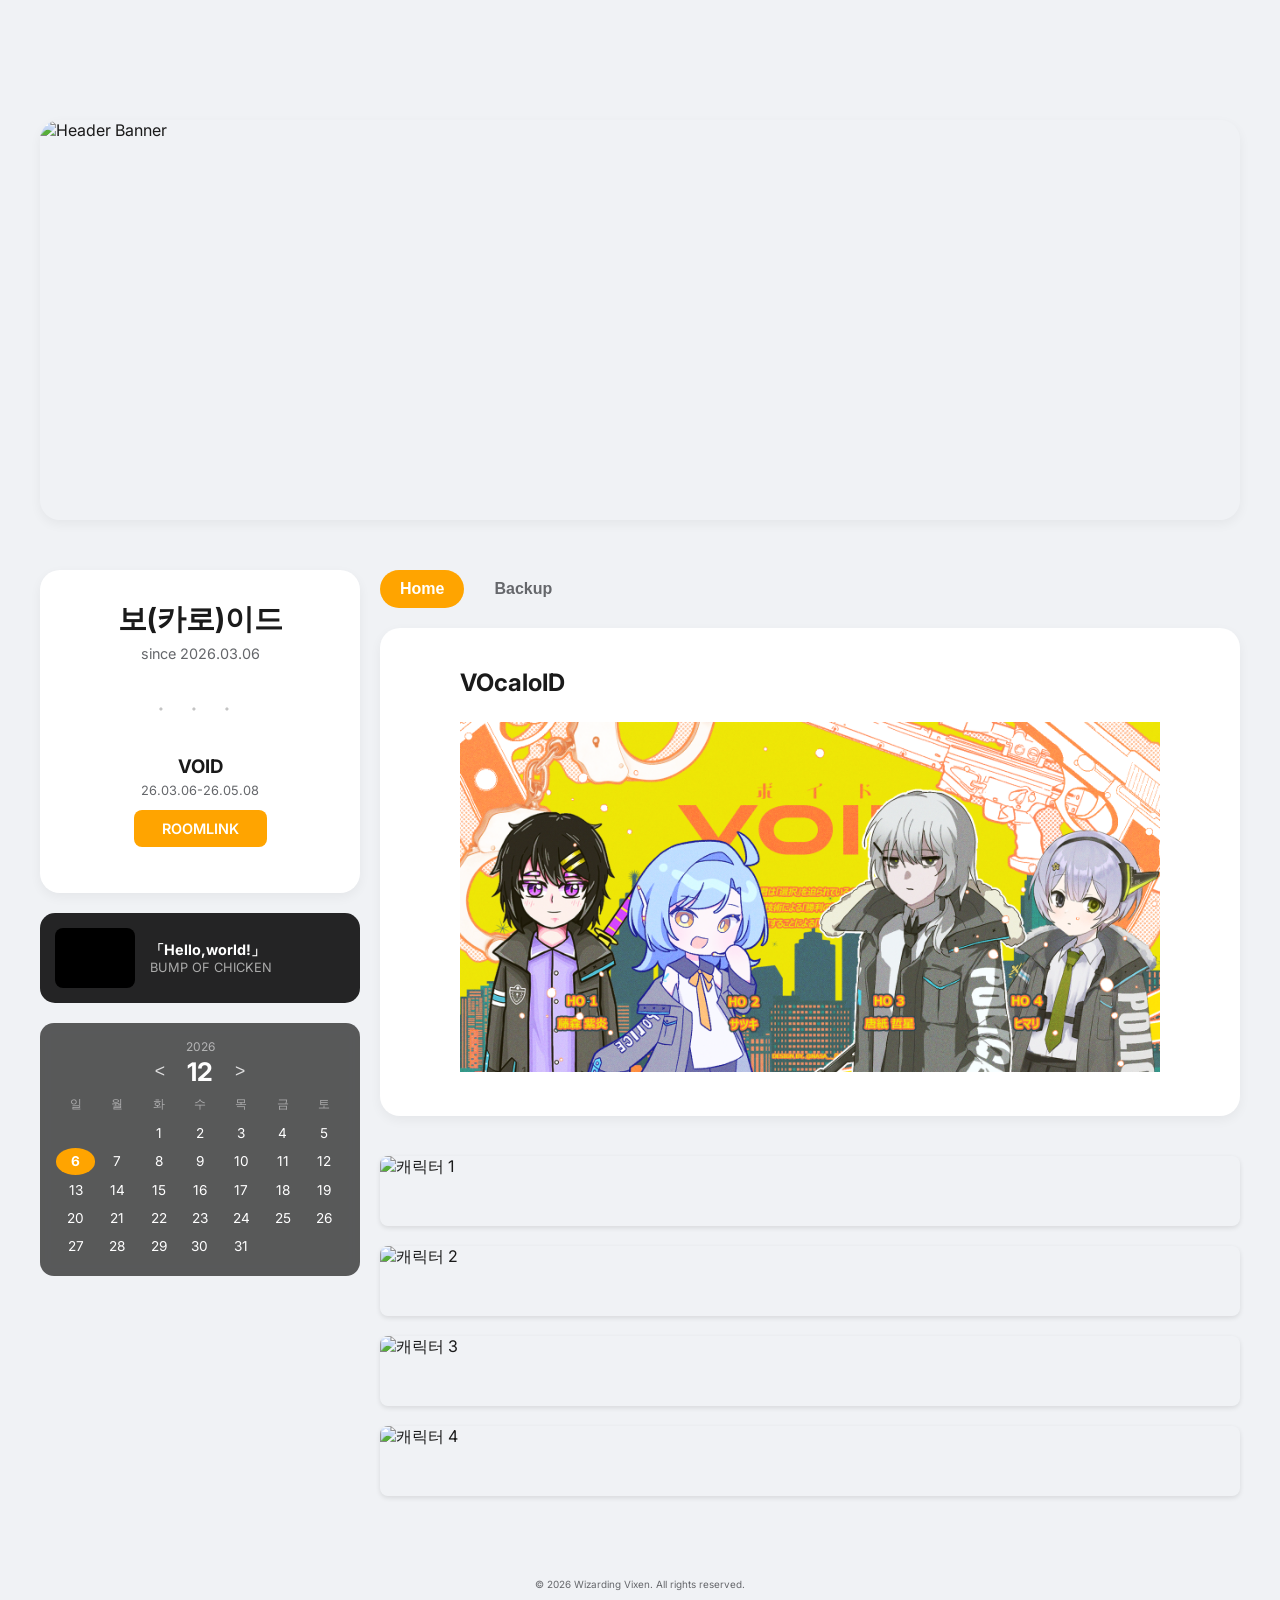
==== index.html @ 03e97cb1 "Update" ====
<!DOCTYPE html>
<html lang="ko">
<head>
    <meta charset="UTF-8">
    <meta name="viewport" content="width=device-width, initial-scale=1.0">
    <!-- 브라우저 탭에 표시되는 제목 -->
    <title>보(카로)이드</title>
    <!-- SNS/메신저 공유 시 표시되는 설명 -->
    <meta name="description" content="페이지 이름">

    <!-- 폰트 불러오기 -->
    <link href="https://fonts.googleapis.com/css2?family=Inter:wght@300;400;600;700&display=swap" rel="stylesheet">
    <link href="https://fonts.googleapis.com/css2?family=Nanum+Myeongjo:wght@400;700&display=swap" rel="stylesheet">

    <!-- 스타일시트 연결 (같은 폴더의 style.css) -->
    <link rel="stylesheet" href="style.css">
</head>
<body>

<!-- 모바일 전용: 사이드바 토글 버튼 & 오버레이 -->
<button class="sidebar-toggle" onclick="toggleSidebar()" aria-label="사이드바 열기">☰</button>
<div class="sidebar-overlay" onclick="toggleSidebar()"></div>

<div class="container">

    <!-- ============================================================
         헤더 배너 이미지
         images/ 폴더 안의 파일명을 바꾸면 이미지 교체 가능
         ============================================================ -->
    <div class="header-banner">
        <img src="images/VOcaloID_nanagom.png" alt="Header Banner">
    </div>

    <div class="content-row">

        <!-- ============================================================
             왼쪽 사이드바
             ============================================================ -->
        <div class="sidebar-column">
            <aside class="sidebar">

                <!-- 캐릭터 이름 -->
                <h1 class="char-name">보(카로)이드</h1>

                <!-- 사이드바 소개 텍스트 — 내용만 바꾸면 됩니다 -->
                <p class="sidebar-sub">since 2026.03.06</p>

                <div class="divider-dots"> • • •</div>

                <h3 style="margin: 5px;">VOID</h3>
                <p class="sidebar-sub2">26.03.06-26.05.08</p>

                <!-- 링크 버튼
                     href = 이동할 URL, 버튼 텍스트도 바꿀 수 있습니다 -->
                <a href="https://ccfolia.com/rooms/VRUyI7uz1" class="link-btn" target="_blank">ROOMLINK</a>


            </aside>

            <!-- 유튜브 뮤직 플레이어
                     URL의 영상 ID(AN1RJF55NXI 부분)만 바꾸면 곡 교체 가능
                     예: https://youtu.be/XXXXXXXXXX → XXXXXXXXXX 부분을 복사 -->
                <div class="music-player">
                    <iframe
                        class="youtube-frame"
                        src="https://www.youtube.com/embed/rOU4YiuaxAM?controls=0&modestbranding=1"
                        title="YouTube video player"
                        allowfullscreen>
                    </iframe>
                    <div class="music-info">
                        <!-- 곡 제목과 아티스트명 -->
                        <div class="music-title">「Hello,world!」</div>
                        <div class="music-artist">BUMP OF CHICKEN</div>
                    </div>
                </div>

            <!-- ============================================================
                 캘린더
                 일정 추가: 아래 JS의 events 객체에 입력합니다.
                 형식: "YYYY-MM-DD": ["일정 이름", "시간"]
                 ============================================================ -->
            <div class="calendar" id="calendar"></div>

        </div>
        <!-- /sidebar-column -->

        <!-- ============================================================
             오른쪽 메인 콘텐츠 영역
             ============================================================ -->
        <main class="main-content">

            <!-- 탭 네비게이션
                 추가: <button class="nav-btn" onclick="openTab('섹션ID', this)">이름</button>
                 단, 같은 id를 가진 <section>이 아래에 반드시 있어야 합니다 -->
            <nav class="nav-tabs">
                <button class="nav-btn active" onclick="openTab('home',   this)">Home</button>
                <button class="nav-btn"        onclick="openTab('Backup', this)">Backup</button>
            </nav>


            <!-- ====================================================
                 [탭] Home — 메인 일러스트
                 ==================================================== -->
            <section id="home" class="content-card active">
                <h2>VOcaloID</h2>
                <!-- 이미지 교체: images/main.png 파일을 바꾸거나 경로를 수정하세요 -->
                <img src="images/VOcaloID_card.png" style="width:100%; height:auto;" alt="메인 일러스트">
            </section>

                <!-- ============================================================
                    캐릭터 이미지 목록
                    클릭하면 해당 캐릭터 상세 섹션으로 이동합니다.
                    - src      : 이미지 경로
                    - title    : 마우스오버 시 표시되는 이름
                    - onclick  : 열릴 섹션의 id (아래 section id와 일치해야 함)
                    추가하려면 <img> 한 줄을 복사해 수정하세요.
                    ============================================================ -->

            <div class="character-section active">
                <img src="images/Ho1.png" class="character-img" alt="캐릭터 1" title="후지모리 시엔" onclick="openTab('char-ho1')">
            </div>

                <!-- ====================================================
                    [캐릭터 이미지 클릭 전용] 캐릭터 상세 페이지
                    왼쪽 캐릭터 이미지를 클릭하면 열립니다.
                    추가하려면 이 섹션 전체를 복사하고
                    id="char-ho1" → id="char-ho5" 등으로 변경 후
                    캐릭터 이미지의 onclick도 같은 id로 맞춰주세요.
                    ==================================================== -->
                <section id="char-ho1" class="content-card">
                    <h2>HO 1</h2>

                    <div class="profile-overview">
                        <!-- 캐릭터 스탠딩 이미지 -->
                        <img src="images/Ho1Standing.png" alt="Ho 1" class="main-profile-img">

                        <div class="profile-info-wrapper">
                            <!-- 인용구
                                quote-mark 색상: style="color: ..." 값을 바꾸면 됩니다 -->
                            <div class="char-quote">
                                <span class="quote-mark" style="color: var(--light-color);">"</span>
                                <p class="quote-text">한마디</p>
                            </div>

                            <div class="divider-dots">• • •</div>

                            <!-- 기본 정보 테이블
                                행 추가: <div class="info-row">...</div> 복사 -->
                            <div class="info-table">
                                <div class="info-row">
                                    <span class="info-label">이름</span>
                                    <span class="info-value">여기에 이름</span>
                                </div>
                                <div class="info-row">
                                    <span class="info-label">직업</span>
                                    <span class="info-value">여기에 직업</span>
                                </div>
                                <div class="info-row">
                                    <span class="info-label">나이</span>
                                    <span class="info-value">여기에 나이</span>
                                </div>
                                <div class="info-row">
                                    <span class="info-label">거주지</span>
                                    <span class="info-value">여기에 거주지</span>
                                </div>
                            </div>

                            <!-- 탐사자 시트 링크 -->
                            <a href="https://docs.google.com/spreadsheets/d/1rPTxv049iuMUUKpVDG7vg5rxS5xNHaWBblEH1r87nVk/preview#gid=636004964" 
                            class="link-btn" target="_blank">시트 바로가기</a>
                        </div>
                    </div>

                    <div class="divider-dots">• • •</div>

                    <!-- ================================================
                        레이더 차트 + 성격 바 그래프

                        data-stats : 근력, 건강, 크기, 민첩, 외모, 지능, 정신, 교육
                                    0~100 사이 숫자 8개를 쉼표로 구분해 입력
                                    꼭짓점에 마우스를 올리면 수치가 표시됩니다.
                        data-color : 차트 색상 (R, G, B)
                        ================================================ -->
                    <div class="stats-wrapper"
                        data-stats="60, 70, 70, 50, 50, 80, 70, 60"
                        data-color="255, 202, 22">

                        <!-- 레이더 차트 SVG — 건드리지 않아도 됩니다 -->
                        <div class="radar-chart-container">
                            <svg viewBox="0 0 200 200" class="radar-chart">
                                <g class="chart-background"></g>
                                <polygon points="" class="chart-polygon data-area"></polygon>
                                <g class="chart-dots"></g>
                                <g class="chart-labels"></g>
                                <g class="chart-tooltip" style="display:none;">
                                    <rect class="tooltip-bg" rx="3" ry="3"></rect>
                                    <text class="tooltip-text"></text>
                                </g>
                            </svg>
                        </div>

                        <!-- 성격 바 그래프
                            --bar-color : 바 전체 색상 (이 값만 바꾸면 모든 바에 적용)
                            width       : 0% = 왼쪽 극단 / 100% = 오른쪽 극단 -->
                        <div class="stat-group" style="--bar-color: var(--accent-color);">
                            <h3>Personality</h3>

                            <div class="stat-item">
                                <div class="stat-header"><span>내향</span><span>외향</span></div>
                                <div class="stat-bar-bg"><div class="stat-bar-fill" style="width:80%;"></div></div>
                            </div>
                            <div class="stat-item">
                                <div class="stat-header"><span>감각</span><span>직관</span></div>
                                <div class="stat-bar-bg"><div class="stat-bar-fill" style="width:25%;"></div></div>
                            </div>
                            <div class="stat-item">
                                <div class="stat-header"><span>사고</span><span>감정</span></div>
                                <div class="stat-bar-bg"><div class="stat-bar-fill" style="width:30%;"></div></div>
                            </div>
                            <div class="stat-item">
                                <div class="stat-header"><span>판단</span><span>인식</span></div>
                                <div class="stat-bar-bg"><div class="stat-bar-fill" style="width:70%;"></div></div>
                            </div>
                        </div>
                    </div>
                    <!-- /stats-wrapper -->

                    <div class="divider-dots">• • •</div>

                    <!-- 백스토리
                        분기점 추가: <details>...</details> 블록 복사 -->
                    <h2>백스토리</h2>
                    <p class="section-intro">들어가기 전 개요 텍스트</p>

                    <details>
                        <summary>분기점 1</summary>
                        <div class="details-content">내용</div>
                    </details>
                    <details>
                        <summary>분기점 2</summary>
                        <div class="details-content">내용</div>
                    </details>

                </section>
                <!-- /char-ho1 -->

                <!-- char-ho2, ho3, ho4는 위 섹션을 복사해 id만 바꿔 추가하세요 -->

                <div class="character-section active">
                    <img src="images/Ho2.png" class="character-img" alt="캐릭터 2" title="사츠키" onclick="openTab('char-ho2')">
                </div>
            
                <div class="character-section active">
                    <img src="images/Ho3.png" class="character-img" alt="캐릭터 3" title="카라카미 텟세이" onclick="openTab('char-ho3')">
                </div>

                <div class="character-section active">
                    <img src="images/Ho4.png" class="character-img" alt="캐릭터 4" title="히마리" onclick="openTab('char-ho4')">
                </div>
            </section>

            <!-- ====================================================
                 [탭] Backup — 로그 백업

                 코코포리아에서 다운받은 html 파일을 열어
                 [main] 태그가 포함된 텍스트를 아래에 붙여넣으세요.
                 형식: [main] 이름 : 대사내용

                 챕터 추가: <details>...</details> 블록 복사
                 ==================================================== -->
            <section id="Backup" class="content-card">
                <h2>로그 백업</h2>

                <details> <summary>HO1&HO2 페어도입</summary>
                    <div class="details-content" data-file="logs\introHO12.txt"></div>
                </details>

                <details> <summary>HO3&HO4 페어도입</summary>
                    <div class="details-content" data-file="logs\introHO34.txt"></div>
                </details>


                <details> <summary>단체도입</summary>
                    <div class="details-content" data-file="logs\intro.txt"></div>
                </details>


            </section>


            <!-- ====================================================
                 [탭] NPC — 관계 인물 카드 그리드

                 카드 추가: <div class="relation-card">...</div> 복사
                 data-relation 값 → 배지 색상:
                   "적" "아군" "중립" "의뢰인"
                 새 유형은 JS의 colorMap에 추가하세요.
                 ==================================================== -->
            <section id="NPC" class="content-card">
                <h2>NPC</h2>

                <div class="relation-grid">

                    <div class="relation-card" data-relation="적">
                        <!-- 이미지: images/ 폴더 경로로 교체하세요 -->
                        <img src="https://via.placeholder.com/100" class="relation-avatar" alt="적 예시">
                        <div class="relation-name">적 예시</div>
                        <div class="relation-desc">설명 예시</div>
                    </div>

                    <div class="relation-card" data-relation="의뢰인">
                        <img src="https://via.placeholder.com/100" class="relation-avatar" alt="의뢰인 예시">
                        <div class="relation-name">의뢰인 예시</div>
                        <div class="relation-desc">설명 예시</div>
                    </div>

                    <div class="relation-card" data-relation="중립">
                        <img src="https://via.placeholder.com/100" class="relation-avatar" alt="중립 예시">
                        <div class="relation-name">중립 예시</div>
                        <div class="relation-desc">설명 예시</div>
                    </div>

                </div>
            </section>

        </main>
        <!-- /main-content -->

    </div>
    <!-- /content-row -->

    <!-- 푸터 — 문구만 바꾸면 됩니다 -->
    <footer class="site-footer">© 2026 Wizarding Vixen. All rights reserved.</footer>

</div>
<!-- /container -->


<!-- ================================================================
     JavaScript — 탭 전환 / 레이더 차트 / 로그 파서 / NPC 배지 / 캘린더 / 사이드바
     특별한 이유가 없다면 수정하지 않아도 됩니다.
     ================================================================ -->
<script>

    /* ----------------------------------------------------------
       탭 전환
       openTab('섹션ID')          — 캐릭터 이미지 등 버튼 없이 호출
       openTab('섹션ID', btn요소) — nav 버튼 클릭 시 활성화 표시 포함
       ---------------------------------------------------------- */
    function openTab(tabName, btnElement = null) {
        document.querySelectorAll('.content-card').forEach(c => c.classList.remove('active'));
        document.querySelectorAll('.character-section').forEach(e => e.classList.remove('active'));
        document.querySelectorAll('.nav-btn').forEach(b => b.classList.remove('active'));
        const target = document.getElementById(tabName);
        if (target) target.classList.add('active');
        if (tabName == "home" || tabName.includes("char-")) document.querySelectorAll('.character-section').forEach(e => e.classList.add('active'));
        if (btnElement) btnElement.classList.add('active');
    }


    /* ----------------------------------------------------------
       레이더 차트 (8각형 — CoC 7판)
       data-stats 순서: 근력, 건강, 크기, 민첩, 외모, 지능, 정신, 교육
       꼭짓점에 마우스를 올리면 항목명과 수치가 표시됩니다.
       ---------------------------------------------------------- */
    function drawAllRadarCharts() {
        const labels = ["근력", "건강", "크기", "민첩", "외모", "지능", "정신", "교육"];
        const SIDES  = 8;
        const STEP   = (Math.PI * 2) / SIDES;
        const CX = 100, CY = 100, R = 75;

        document.querySelectorAll('.stats-wrapper').forEach(wrapper => {
            const stats    = (wrapper.dataset.stats || "50,50,50,50,50,50,50,50").split(',').map(Number);
            const colorRGB = wrapper.dataset.color || "61, 90, 97";

            const bgEl   = wrapper.querySelector('.chart-background');
            const polyEl = wrapper.querySelector('.chart-polygon');
            const dotsEl = wrapper.querySelector('.chart-dots');
            const lblEl  = wrapper.querySelector('.chart-labels');
            const tipEl  = wrapper.querySelector('.chart-tooltip');
            if (!bgEl || !polyEl || !lblEl) return;

            // 배경 그리드
            let gridHTML = "";
            for (let lv = 1; lv <= 5; lv++) {
                let pts = "";
                const r = (R / 5) * lv;
                for (let i = 0; i < SIDES; i++) {
                    pts += `${CX + r * Math.cos(i * STEP - Math.PI/2)},${CY + r * Math.sin(i * STEP - Math.PI/2)} `;
                }
                gridHTML += `<polygon points="${pts}" class="${lv === 5 ? 'grid-line-outer' : 'grid-line'}"></polygon>`;
            }

            // 축선 & 레이블
            let axisHTML = "", labelHTML = "";
            for (let i = 0; i < SIDES; i++) {
                const angle = i * STEP - Math.PI / 2;
                const ex = CX + R * Math.cos(angle), ey = CY + R * Math.sin(angle);
                axisHTML  += `<line x1="${CX}" y1="${CY}" x2="${ex}" y2="${ey}" class="axis-line"></line>`;
                const lx = CX + (R + 14) * Math.cos(angle), ly = CY + (R + 14) * Math.sin(angle);
                labelHTML += `<text x="${lx}" y="${ly}" class="chart-label">${labels[i]}</text>`;
            }
            bgEl.innerHTML  = gridHTML + axisHTML;
            lblEl.innerHTML = labelHTML;

            // 데이터 폴리곤 + 꼭짓점
            let pts = "", dotsHTML = "";
            for (let i = 0; i < SIDES; i++) {
                const r = (stats[i] / 100) * R;
                const x = CX + r * Math.cos(i * STEP - Math.PI/2);
                const y = CY + r * Math.sin(i * STEP - Math.PI/2);
                pts += `${x},${y} `;
                dotsHTML += `
                    <circle cx="${x}" cy="${y}" r="3" fill="rgb(${colorRGB})" stroke="white" stroke-width="1"></circle>
                    <circle cx="${x}" cy="${y}" r="10" fill="transparent" class="chart-dot-hit"
                        data-label="${labels[i]}" data-value="${stats[i]}" data-x="${x}" data-y="${y}"></circle>`;
            }
            polyEl.setAttribute("points", pts);
            polyEl.style.fill   = `rgba(${colorRGB}, 0.5)`;
            polyEl.style.stroke = `rgb(${colorRGB})`;
            if (dotsEl) dotsEl.innerHTML = dotsHTML;

            // 툴팁 이벤트
            if (!tipEl) return;
            const tipBg   = tipEl.querySelector('.tooltip-bg');
            const tipText = tipEl.querySelector('.tooltip-text');

            wrapper.querySelectorAll('.chart-dot-hit').forEach(hit => {
                hit.addEventListener('mouseenter', () => {
                    const lbl = hit.dataset.label, val = hit.dataset.value;
                    const hx  = parseFloat(hit.dataset.x), hy = parseFloat(hit.dataset.y);
                    const boxW = (lbl.length + val.length + 1) * 6.5 + 10, boxH = 16;
                    let tx = hx + 6, ty = hy - boxH - 4;
                    if (tx + boxW > 195) tx = hx - boxW - 6;
                    if (ty < 2) ty = hy + 6;
                    tipText.textContent = `${lbl} ${val}`;
                    tipBg.setAttribute('x', tx);   tipBg.setAttribute('y', ty);
                    tipBg.setAttribute('width', boxW); tipBg.setAttribute('height', boxH);
                    tipText.setAttribute('x', tx + boxW / 2);
                    tipText.setAttribute('y', ty + boxH / 2);
                    tipEl.style.display = 'block';
                });
                hit.addEventListener('mouseleave', () => { tipEl.style.display = 'none'; });
            });
        });
    }


    /* ----------------------------------------------------------
       로그 파서 — [main] 태그 인식 (코코포리아 출력 형식)
       형식: [main] 이름 : 대사내용

       캐릭터 색상 추가: "이름": "#색상코드" 형식으로 추가하세요.
       ---------------------------------------------------------- */
    async function parseAllLogs() {
        // ↓ 캐릭터별 이름 색상, 로그 내의 이름과 띄어쓰기까지 동일해야 인식합니다
        const charColors = {
        "후지모리 시엔"   : "#4d9c29",
        "사츠키"   : "#34610a",
        "카라카미 텟세이"   : "#1b3106",
        "히마리"   : "#294d0b",
        "GM"     : "#555555",
        "system" : "#494949"
        };
        
        const containers = document.querySelectorAll('.details-content');

        for (const container of containers) {

            // data-file 속성에서 파일 경로 가져오기
            const filePath = container.getAttribute('data-file');
            if (!filePath) continue;

            try {
                const response = await fetch(filePath);
                if (!response.ok) throw new Error('파일 로드 실패');
                
                const raw = await response.text();

                // --- 스타일링 ---
                const lines = raw.split('\n');              //로그 줄 단위로 나누기
                let html = "";

                lines.forEach(line => {
                    const cleanLine = line.replace(/^.*?\[.*?\]\s*/, ''); // [main] 등 태그 제거

                    const dividerIndex = cleanLine.indexOf(':'); // 줄에서 첫 번째 ":" 위치 찾기
                    
                    if (dividerIndex !== -1) { // 콜론이 존재하는 줄만 처리
                        const name = cleanLine.substring(0, dividerIndex).trim();
                        const content = cleanLine.substring(dividerIndex + 1).trim();
                        
                        if (name && content) { // 이름과 내용이 둘 다 존재할 때만 추가
                            if (name == "GM") {
                                html += `<div class="log-item">
                                    <span class="narration">${content}</span>
                                </div>`;
                            }
                            else {
                                html += `<div class="log-item">
                                    <b class="log-name" style="color:${charColors[name] || '#636363'}">${name}</b>
                                    <span class="msg-text">${content}</span>
                                </div>`;
                            }
                        }
                    }
                });
                
                if (html) container.innerHTML = html;

            } catch (error) {                               // handle exception

            console.error(`${filePath} 불러오기 실패:`, error);
            container.innerHTML = `<p style="color:red;">${filePath}라는 이름의 파일이 존재하지 않습니다.</p>`;
            }
    
        }
    }


    /* ----------------------------------------------------------
       NPC 카드 관계 배지 자동 생성
       새 유형 추가: colorMap에 "유형명": { bg, text } 추가
       ---------------------------------------------------------- */
    function buildRelationBadges() {
        const colorMap = {
            "적"    : { bg: "#7b1111", text: "#ffdada" },
            "아군"  : { bg: "#1a4d2e", text: "#d4f7e0" },
            "중립"  : { bg: "#3a3a3a", text: "#cccccc" },
            "의뢰인": { bg: "#0d2d5e", text: "#cce0ff" }
        };
        document.querySelectorAll('.relation-card[data-relation]').forEach(card => {
            const rel   = card.dataset.relation;
            const style = colorMap[rel];
            if (!style) return;
            const badge = document.createElement('span');
            badge.className     = 'relation-badge';
            badge.textContent   = rel;
            badge.style.cssText = `background:${style.bg}; color:${style.text};`;
            card.prepend(badge);
        });
    }


    /* ----------------------------------------------------------
       캘린더
       일정 추가: events 객체에 아래 형식으로 입력하세요.
         "YYYY-MM-DD": ["일정 이름", "시간"]
       ---------------------------------------------------------- */
    function buildCalendar() {
        // ↓ 일정을 여기에 추가하세요
        const events = {
            "2026-05-14": ["세션 3", "20:00"],
            "2026-05-28": ["세션 4", "20:00"]
        };

        const el = document.getElementById('calendar');
        if (!el) return;

        const DOW = ["일","월","화","수","목","금","토"];
        let current = new Date();

        function render() {
            const year     = current.getFullYear();
            const month    = current.getMonth();
            const today    = new Date();
            const firstDay = new Date(year, month, 1).getDay();
            const lastDate = new Date(year, month + 1, 0).getDate();

            let dayCells = "";
            for (let i = 0; i < firstDay; i++) {
                dayCells += `<div class="cal-day empty"></div>`;
            }
            for (let d = 1; d <= lastDate; d++) {
                const dateStr = `${year}-${String(month+1).padStart(2,'0')}-${String(d).padStart(2,'0')}`;
                const isToday = d === today.getDate() && month === today.getMonth() && year === today.getFullYear();
                const ev      = events[dateStr];
                const tooltip = ev ? `<span class="cal-tooltip">${ev[0]}<br>${ev[1]}</span>` : "";
                dayCells += `<div class="cal-day ${isToday ? 'today' : ''} ${ev ? 'has-event' : ''}">${d}${tooltip}</div>`;
            }

            el.innerHTML = `
                <div class="cal-header">
                    <div class="cal-year">${year}</div>
                    <div class="cal-nav">
                        <button id="cal-prev">&lt;</button>
                        <span class="cal-month">${String(month+1).padStart(2,'0')}</span>
                        <button id="cal-next">&gt;</button>
                    </div>
                </div>
                <div class="cal-grid">
                    ${DOW.map(d => `<div class="cal-dow">${d}</div>`).join('')}
                    ${dayCells}
                </div>`;

            document.getElementById('cal-prev').addEventListener('click', () => { current = new Date(year, month - 1, 1); render(); });
            document.getElementById('cal-next').addEventListener('click', () => { current = new Date(year, month + 1, 1); render(); });
        }

        render();
    }


    /* ----------------------------------------------------------
       모바일 사이드바 토글
       ---------------------------------------------------------- */
    function toggleSidebar() {
        document.querySelector('.sidebar-column').classList.toggle('open');
        document.querySelector('.sidebar-overlay').classList.toggle('active');
    }


    // 페이지 로드 시 모두 실행
    window.addEventListener('load', () => {
        drawAllRadarCharts();
        parseAllLogs();
        buildRelationBadges();
        buildCalendar();
        loadLogFiles();
    });

</script>
</body>
</html>
---- style.css ----
/* =========================================
   1. 변수 및 기본 설정
   ========================================= */

/*
   사이트 전체 색상·수치를 여기서 한 번에 관리합니다.
   값을 바꾸면 사이트 전체에 즉시 반영됩니다.

   색상 변경 팁:
   - --accent-color  : 버튼, 강조 포인트 색 (현재 연두)
   - --bg-color      : 페이지 배경색
   - --text-sub      : 설명·보조 텍스트 색
*/
:root {
    --bg-color      : #f0f2f5;
    --sidebar-bg    : #ffffff;
    --content-bg    : #ffffff;
    --text-main     : #1a1a1a;
    --text-sub      : #65676b;
    --accent-color  : #FFA400;
    --light-color   : #FFCA15;
    --border-radius : 20px;
    --shadow        : 0 4px 12px rgba(0, 0, 0, 0.05);
}

* { box-sizing: border-box; margin: 0; padding: 0; }

body {
    font-family: 'Inter', sans-serif;
    background-color: var(--bg-color);
    color: var(--text-main);
    display: flex;
    justify-content: center;
    min-height: 100vh;
    padding: 20px;
}


/* =========================================
   2. 레이아웃
   ========================================= */

/* 전체 최대 너비 컨테이너 */
.container {
    display: flex;
    flex-direction: column;
    width: 100%;
    max-width: 1200px;
    gap: 50px;
    align-items: center;
    margin-bottom: 6rem;
}

/* 헤더 배너 이미지
   height 값을 바꾸면 배너 높이가 달라집니다 */
.header-banner {
    width: 100%;
    height: 400px;
    border-radius: var(--border-radius);
    overflow: hidden;
    box-shadow: var(--shadow);
    flex-shrink: 0;
    margin-top: 100px;
}
.header-banner img { width: 100%; height: 100%; object-fit: cover; }

/* 사이드바 + 메인 가로 배치 */
.content-row {
    display: flex;
    width: 100%;
    gap: 20px;
    align-items: flex-start;
}

/* 푸터 */
.site-footer {
    width: 100%;
    max-width: 1200px;
    text-align: center;
    font-size: 0.62rem;
    color: var(--text-sub);
    margin: 2rem auto;
}


/* =========================================
   3. 사이드바
   ========================================= */

/* 사이드바 열 (사이드바 + 캐릭터 이미지 + 캘린더 묶음)
   width 값을 바꾸면 사이드바 너비가 달라집니다 */
.sidebar-column {
    width: 320px;
    display: flex;
    flex-direction: column;
    gap: 20px;
    position: sticky; /* 스크롤해도 사이드바가 화면에 고정 */
    top: 20px;
    flex-shrink: 0;
}

.sidebar {
    width: 100%;
    background: var(--sidebar-bg);
    border-radius: var(--border-radius);
    padding: 30px 20px;
    box-shadow: var(--shadow);
    text-align: center;
}

/* 프로필 이미지 */
.profile-img {
    width: 150px;
    height: 150px;
    border-radius: 20px;
    object-fit: cover;
    margin: 20px 0;
    background-color: #ddd;
}

/* 캐릭터 이름 */
.char-name { font-size: 1.8rem; font-weight: 700; margin-bottom: 5px; }

/* 사이드바 보조 텍스트 (캠페인명, 날짜 등)
   HTML에서 <p class="sidebar-sub"> 로 사용 */
.sidebar-sub { font-size: 0.9rem; color: var(--text-sub); margin-bottom: 5px; }

/* 아래 여백을 더 두고 싶을 때
   HTML에서 class="sidebar-sub sidebar-sub--spaced" 로 사용 */
.sidebar-sub--spaced { margin-bottom: 35px; }

/* 사이드바 내 추가 정보 텍스트
   HTML에서 <p class="sidebar-sub2"> 로 사용 */
.sidebar-sub2 { font-size: 0.8rem; margin-bottom: 12px; color: var(--text-sub); }

/* 뮤직 플레이어 */
.music-player {
    background: rgba(0, 0, 0, 0.85);
    color: white;
    padding: 15px;
    border-radius: 15px;
    display: flex;
    align-items: center;
    gap: 15px;
    text-align: left;
    overflow: hidden;
}
.youtube-frame {
    width: 80px;
    height: 60px;
    border-radius: 8px;
    border: none;
    background: #000;
}
.music-info  { flex-grow: 1; overflow: hidden; }
.music-title { font-weight: bold; font-size: 0.9rem; white-space: nowrap; overflow: hidden; text-overflow: ellipsis; }
.music-artist { color: #aaa; font-size: 0.8rem; }

/* 링크 버튼
   사용법: <a href="링크" class="link-btn">텍스트</a> */
.link-btn {
    display: inline-block;
    padding: 10px 28px;
    margin-bottom: 1rem;
    background-color: var(--accent-color);
    color: #ffffff;
    text-decoration: none;
    border-radius: 8px;
    font-weight: 600;
    font-size: 0.9rem;
    transition: filter 0.2s;
}
.link-btn:hover { filter: brightness(1.15); }

/* =========================================
   캘린더
   ========================================= */

.calendar {
    width: 100%;
    background: rgba(30, 30, 30, 0.72);
    backdrop-filter: blur(6px);
    border-radius: 14px;
    padding: 16px;
    color: #ffffff;
    font-size: 0.85rem;
    box-sizing: border-box;
}

.cal-header { text-align: center; margin-bottom: 10px; }
.cal-year {
    font-size: 0.75rem;
    color: rgba(255, 255, 255, 0.55);
    margin-bottom: 2px;
}
.cal-nav {
    display: flex;
    align-items: center;
    justify-content: center;
    gap: 18px;
}
.cal-nav button {
    background: none;
    border: none;
    color: #ffffff;
    font-size: 1.1rem;
    cursor: pointer;
    padding: 0 4px;
    line-height: 1;
    opacity: 0.8;
    transition: opacity 0.2s;
}
.cal-nav button:hover { opacity: 1; }
.cal-month { font-size: 1.6rem; font-weight: 700; }

.cal-grid {
    display: grid;
    grid-template-columns: repeat(7, 1fr);
    gap: 2px;
    text-align: center;
}
.cal-dow {
    font-size: 0.72rem;
    color: rgba(255, 255, 255, 0.5);
    padding-bottom: 6px;
}
.cal-day {
    position: relative;
    padding: 5px 2px;
    border-radius: 6px;
    cursor: default;
    line-height: 1.2;
}
.cal-day.today {
    background: var(--accent-color);
    font-weight: 700;
    border-radius: 50%;
}
.cal-day.has-event { cursor: pointer; }
.cal-day.has-event::after {
    content: '';
    display: block;
    width: 4px;
    height: 4px;
    background: var(--accent-color);
    border-radius: 50%;
    margin: 2px auto 0;
}
.cal-day.today.has-event::after { background: #ffffff; }

/* 일정 툴팁 */
.cal-day .cal-tooltip {
    display: none;
    position: absolute;
    bottom: calc(100% + 6px);
    left: 50%;
    transform: translateX(-50%);
    background: rgba(20, 20, 20, 0.92);
    color: #fff;
    font-size: 0.72rem;
    white-space: nowrap;
    padding: 5px 9px;
    border-radius: 6px;
    z-index: 10;
    line-height: 1.5;
    pointer-events: none;
}
.cal-day:hover .cal-tooltip { display: block; }


/* =========================================
   4. 메인 콘텐츠
   ========================================= */

.main-content {
    flex-grow: 1;
    display: flex;
    flex-direction: column;
    gap: 20px;
}

/* 탭 네비게이션 버튼 */
.nav-tabs { display: flex; gap: 10px; }
.nav-btn {
    background: transparent;
    border: none;
    padding: 10px 20px;
    font-size: 1rem;
    font-weight: 600;
    color: var(--text-sub);
    cursor: pointer;
    border-radius: 20px;
    transition: all 0.3s;
}
.nav-btn:hover  { background: rgba(0, 0, 0, 0.05); }
.nav-btn.active { background: var(--accent-color); color: white; }

/* 콘텐츠 카드 (각 탭의 본문 영역)
   padding 좌우 값(80px)을 줄이면 텍스트 여백이 줄어듭니다 */
.content-card {
    background: var(--content-bg);
    padding: 40px 80px;
    border-radius: var(--border-radius);
    box-shadow: var(--shadow);
    margin-bottom: 20px;
    display: none;
    animation: fadeIn 0.3s ease-in-out;
}
.content-card.active { display: block; }


/* 캐릭터 이미지 목록 */
.character-section {
    width: 100%;
    display: none;
    flex-direction: column;
    gap: 10px;
    animation: fadeIn 0.3s ease-in-out;
}
.character-img {
    width: 100%;
    height: 70px;
    object-fit: cover;
    border-radius: 8px;
    box-shadow: 0 2px 5px rgba(0, 0, 0, 0.1);
    transition: transform 0.2s ease;
    display: block;
    cursor: pointer;
}
.character-section.active { display: flex; }

@keyframes fadeIn {
    from { opacity: 0; transform: translateY(5px); }
    to   { opacity: 1; transform: translateY(0);   }
}

h2 { font-size: 1.5rem; margin-bottom: 25px; color: var(--text-main); }

/* 섹션 도입부 텍스트
   HTML에서 <p class="section-intro"> 로 사용 */
.section-intro { color: var(--text-sub); margin-bottom: 20px; }

/* 구분 점 (• • •) */
.divider-dots {
    text-align: center;
    color: #c4c4c4;
    font-size: 0.65rem;
    letter-spacing: 12px;
    margin: 40px 0;
    user-select: none;
}


/* =========================================
   5. 캐릭터 상세
   ========================================= */

.profile-overview {
    display: flex;
    gap: 60px;
    align-items: flex-start;
    margin-bottom: 30px;
}

.main-profile-img {
    width: 300px;
    height: auto;
    border-radius: 15px;
    margin-top: 20px;
    flex-shrink: 0;
    display: block;
}

.profile-info-wrapper {
    flex-grow: 1;
    display: flex;
    flex-direction: column;
    justify-content: center;
}

/* 인용구 블록 */
.char-quote {
    display: flex;
    flex-direction: column;
    align-items: center;
    justify-content: center;
    gap: 15px;
    margin-bottom: 30px;
    width: 100%;
}

/* 큰따옴표 기호
   색상은 HTML에서 style="color: ..." 로 캐릭터별로 지정 */
.quote-mark {
    font-size: 3rem;
    line-height: 1;
    font-family: serif;
    font-weight: bold;
    margin-bottom: -10px;
}
.quote-text {
    font-family: 'Nanum Myeongjo', serif;
    font-style: italic;
    font-size: 1.2rem;
    font-weight: 500;
    line-height: 1.6;
    color: var(--text-main);
    text-align: center;
    word-break: keep-all;
}

/* 기본 정보 테이블 */
.info-table {
    width: 100%;
    margin-bottom: 1rem;
}
.info-row {
    display: flex;
    justify-content: space-between;
    padding: 15px 0;
    border-bottom: 1px solid #eee;
}
.info-row:last-child { border-bottom: none; }
.info-label { font-weight: 600; color: var(--text-main); }
.info-value  { color: var(--text-sub); }


/* =========================================
   6. 스탯 그래프
   ========================================= */

.stats-wrapper {
    display: flex;
    gap: 60px;
    align-items: center;
    justify-content: space-between;
    margin-top: 20px;
}

/* 레이더 차트 */
.radar-chart-container {
    width: 300px;
    height: 300px;
    flex-shrink: 0;
    display: flex;
    justify-content: center;
    align-items: center;
}
.radar-chart { width: 100%; height: 100%; overflow: visible; }

.grid-line       { fill: none; stroke: #eee; stroke-width: 1;   }
.grid-line-outer { fill: none; stroke: #ddd; stroke-width: 1.5; }
.axis-line       { stroke: #f5f5f5; stroke-width: 1;            }
.data-area       { stroke-width: 1; transition: all 0.5s ease;  }
.chart-label {
    font-size: 0.5rem;
    fill: var(--text-sub);
    font-weight: 600;
    text-anchor: middle;
    dominant-baseline: middle;
}

/* 레이더 차트 꼭짓점 툴팁 */
.tooltip-bg { fill: rgba(30, 30, 30, 0.82); }
.tooltip-text {
    font-size: 0.42rem;
    fill: #ffffff;
    text-anchor: middle;
    dominant-baseline: middle;
    pointer-events: none;
}
.chart-dot-hit { cursor: crosshair; }

/* 성격 바 그래프
   --bar-color : HTML stat-group 요소에서 style="--bar-color: 색상;" 으로 지정
   캐릭터마다 다른 색을 주려면 stat-group 의 --bar-color 값만 바꾸면 됩니다 */
.stat-group {
    flex-grow: 1;
    max-width: 40%;
    display: flex;
    flex-direction: column;
    gap: 20px;
}
.stat-item { width: 100%; }
.stat-header {
    display: flex;
    justify-content: space-between;
    margin-bottom: 5px;
    font-size: 0.9rem;
}
.stat-bar-bg {
    width: 100%;
    height: 8px;
    background-color: #eee;
    border-radius: 4px;
    overflow: hidden;
}
/* 바 색상 — 부모 stat-group 의 --bar-color 를 상속
   미지정 시 --accent-color 로 폴백 */
.stat-bar-fill {
    height: 100%;
    border-radius: 4px;
    background-color: var(--bar-color, var(--accent-color));
}


/* =========================================
   7. 접기/펼치기 (details)
   ========================================= */

details {
    background: #f9f9f9;
    border-radius: 12px;
    padding: 15px;
    margin-bottom: 15px;
    cursor: pointer;
    transition: background 0.2s;
}
details:hover { background: #f0f0f0; }

summary {
    font-weight: 600;
    list-style: none;
    display: flex;
    justify-content: space-between;
    align-items: center;
}
summary::after              { content: '+'; font-size: 1.2rem; }
details[open] summary::after { content: '−'; }

/* 로그 컨테이너 */
.details-content {
    margin-top: 15px;
    padding: 20px;
    display: flex;
    flex-direction: column;
    gap: 8px;
    color: var(--text-sub);
    line-height: 1.6;
    font-size: 0.95rem;
}

/* 개별 로그 아이템 */
.log-item {
    display: flex;
    flex-direction: column;
    padding: 8px 0;
    border-bottom: 1px solid #e8e8e8;
}
.log-item:last-child { border-bottom: none; }

/* 발화자 이름 (색상은 JS charColors에서 지정) */
.log-name {
    font-size: 0.85rem;
    margin-bottom: 4px;
    font-weight: 600;
    letter-spacing: 0.05rem;
}

/* 대사 본문 */
.msg-text {
    color: #2e2e2e;
    font-size: 0.95rem;
    line-height: 1.5;
    word-break: break-all;
}

/* 나레이션 */
.narration {
    font-style: italic;
    color: #555555;
    font-size: 0.9rem;
    line-height: 1.5;
    word-break: break-all;
    text-align: center;
}


/* =========================================
   8. NPC 관계 카드
   ========================================= */

/* 카드 그리드
   minmax 첫 번째 값(200px)을 줄이면 한 줄에 카드가 더 많이 들어갑니다 */
.relation-grid {
    display: grid;
    grid-template-columns: repeat(auto-fill, minmax(200px, 1fr));
    gap: 20px;
}

.relation-card {
    background: #f9f9f9;
    padding: 20px;
    border-radius: 15px;
    display: flex;
    flex-direction: column;
    align-items: center;
    text-align: center;
    position: relative;
}

/* 관계 배지 (JS buildRelationBadges 가 자동 생성)
   data-relation="적|아군|중립|의뢰인" 값에 따라 색상이 달라집니다 */
.relation-badge {
    position: absolute;
    top: 12px;
    right: 12px;
    font-size: 0.7rem;
    font-weight: 700;
    padding: 2px 8px;
    border-radius: 20px;
    letter-spacing: 0.03em;
}

.relation-avatar {
    width: 60px;
    height: 60px;
    border-radius: 50%;
    background: #ddd;
    margin-bottom: 10px;
    object-fit: cover;
}
.relation-name { font-weight: 700; margin-bottom: 5px; }
.relation-desc { font-size: 0.8rem; color: var(--text-sub); }


/* =========================================
   9. 반응형 (모바일)
   ========================================= */

/* 토글 버튼 & 오버레이 — PC에서는 숨김 */
.sidebar-toggle  { display: none; }
.sidebar-overlay { display: none; }

@media (max-width: 768px) {

    body {
        padding: 0;
        align-items: flex-start;
    }

    .container {
        gap: 16px;
        padding: 0 16px;
        margin-top: 24px;
        margin-bottom: 3rem;
        align-items: stretch;
    }

    .header-banner {
        height: 110px;
        margin-top: 16px;
        border-radius: 14px;
    }

    /* 사이드바 토글 버튼 — 좌하단 고정 */
    .sidebar-toggle {
        display: flex;
        align-items: center;
        justify-content: center;
        position: fixed;
        bottom: 24px;
        left: 16px;
        z-index: 200;
        width: 40px;
        height: 40px;
        border-radius: 10px;
        border: none;
        background: var(--accent-color);
        color: #fff;
        font-size: 1.2rem;
        cursor: pointer;
        box-shadow: 0 2px 8px rgba(0, 0, 0, 0.18);
    }

    /* 뒷배경 오버레이 */
    .sidebar-overlay {
        display: block;
        position: fixed;
        inset: 0;
        background: rgba(0, 0, 0, 0.35);
        z-index: 150;
        opacity: 0;
        pointer-events: none;
        transition: opacity 0.3s;
    }
    .sidebar-overlay.active {
        opacity: 1;
        pointer-events: auto;
    }

    /* 사이드바 — 화면 왼쪽 밖으로 숨겼다가 슬라이드 인 */
    .sidebar-column {
        position: fixed;
        top: 0;
        left: 0;
        width: 300px;
        height: 100dvh;
        overflow-y: auto;
        z-index: 160;
        background: var(--bg-color);
        padding: 24px 16px 40px;
        gap: 14px;
        display: flex;
        flex-direction: column;
        transform: translateX(-100%);
        transition: transform 0.3s ease;
        box-shadow: 4px 0 20px rgba(0, 0, 0, 0.12);
    }
    .sidebar-column.open { transform: translateX(0); }

    .sidebar      { padding: 24px 20px; border-radius: 16px; }
    .profile-img  { width: 100px; height: 100px; margin: 14px 0 10px; }
    .char-name    { font-size: 1.4rem; }
    .sidebar-sub  { font-size: 0.82rem; }

    .music-player  { padding: 12px; gap: 10px; }
    .youtube-frame { width: 64px; height: 48px; }
    .music-title   { font-size: 0.82rem; }

    /* 캐릭터 이미지 — 가로 긴 비율, 세로 스택 */
    .character-section { flex-direction: column; gap: 8px; }
    .character-img     { width: 100%; height: 70px; border-radius: 8px; object-fit: cover; }

    /* 캘린더 — 너비 제한으로 답답함 해소 */
    .calendar   { max-width: 280px; margin: 0 auto; border-radius: 16px; font-size: 0.8rem; }
    .cal-month  { font-size: 1.3rem; }

    /* 메인 콘텐츠 */
    .content-row  { flex-direction: column; align-items: stretch; gap: 14px; }
    .main-content { width: 100%; }

    .content-card { padding: 24px 18px; border-radius: 16px; margin-bottom: 0; }

    h2 { font-size: 1.2rem; margin-bottom: 18px; }

    .profile-overview  { flex-direction: column; align-items: center; gap: 16px; }
    .main-profile-img  { width: 100%; max-width: 240px; margin-top: 0; }
    .quote-text        { font-size: 1rem; }
    .quote-mark        { font-size: 2.2rem; }

    .info-row { padding: 11px 0; font-size: 0.88rem; }

    .stats-wrapper         { flex-direction: column; gap: 24px; }
    .radar-chart-container { width: 220px; height: 220px; max-width: 100%; margin: 0 auto; }
    .stat-group            { max-width: 100%; width: 100%; gap: 14px; }
    .stat-header           { font-size: 0.82rem; }

    .divider-dots { margin: 24px 0; }

    details          { padding: 12px 14px; }
    .details-content { padding: 12px 4px; font-size: 0.88rem; }

    .relation-grid   { grid-template-columns: repeat(2, 1fr); gap: 10px; }
    .relation-card   { padding: 14px 10px; border-radius: 12px; }
    .relation-avatar { width: 48px; height: 48px; }
    .relation-name   { font-size: 0.88rem; }
    .relation-desc   { font-size: 0.75rem; }

    .nav-tabs { width: 100%; justify-content: flex-start; flex-wrap: wrap; gap: 6px; }
    .nav-btn  { padding: 7px 14px; font-size: 0.85rem; }

    .site-footer { margin: 1.5rem auto; }
}
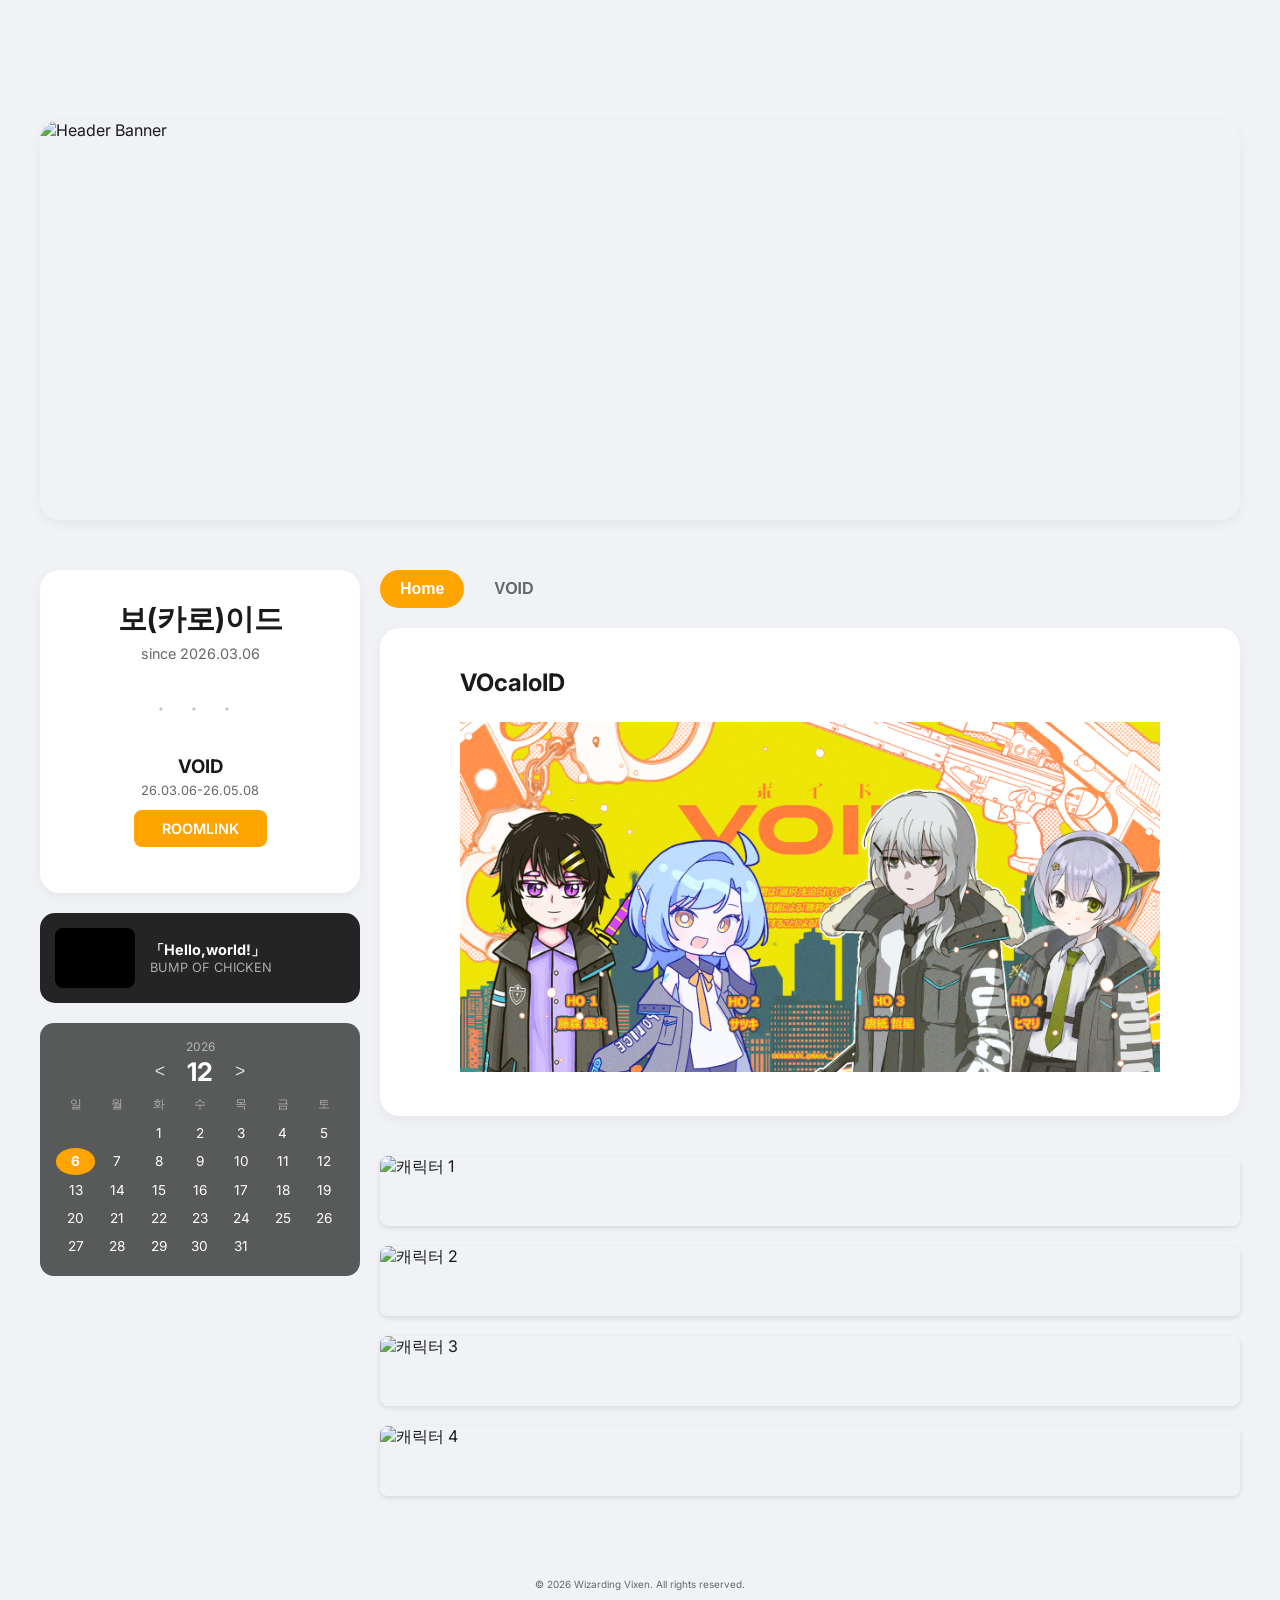
==== commit bd9820a0: "slgkflkglsflkg" ====
--- a/index.html
+++ b/index.html
@@ -94,7 +94,7 @@
                  단, 같은 id를 가진 <section>이 아래에 반드시 있어야 합니다 -->
             <nav class="nav-tabs">
                 <button class="nav-btn active" onclick="openTab('home',   this)">Home</button>
-                <button class="nav-btn"        onclick="openTab('Backup', this)">Backup</button>
+                <button class="nav-btn"        onclick="openTab('VOID', this)">VOID</button>
             </nav>
 
 
@@ -128,7 +128,14 @@
                     캐릭터 이미지의 onclick도 같은 id로 맞춰주세요.
                     ==================================================== -->
                 <section id="char-ho1" class="content-card">
-                    <h2>HO 1</h2>
+                    <h2 style="text-align: center;">후지모리 시엔、 【신입 형사】。</h2>
+
+                    <p style="text-align: center; color: var(--text-sub); font-style: italic;">
+                        <br>당신은 올해 형사가 된 지 얼마 안 된 신입이다.<br>
+                        이렇게 젊은 나이에 발탁된 것은 굉장히 이례적인 일이다.<br>
+                    </p>
+
+                    <div class="divider-dots">• • •</div>
 
                     <div class="profile-overview">
                         <!-- 캐릭터 스탠딩 이미지 -->
@@ -139,29 +146,29 @@
                                 quote-mark 색상: style="color: ..." 값을 바꾸면 됩니다 -->
                             <div class="char-quote">
                                 <span class="quote-mark" style="color: var(--light-color);">"</span>
-                                <p class="quote-text">한마디</p>
-                            </div>
-
-                            <div class="divider-dots">• • •</div>
+                                <p class="quote-text">처음뵙겠습니다. 시엔입니다.<br>잘 부탁드립니다.</p>
+                            </div>
+
+                            <p><br></p>
 
                             <!-- 기본 정보 테이블
                                 행 추가: <div class="info-row">...</div> 복사 -->
                             <div class="info-table">
                                 <div class="info-row">
-                                    <span class="info-label">이름</span>
-                                    <span class="info-value">여기에 이름</span>
-                                </div>
-                                <div class="info-row">
-                                    <span class="info-label">직업</span>
-                                    <span class="info-value">여기에 직업</span>
-                                </div>
-                                <div class="info-row">
                                     <span class="info-label">나이</span>
-                                    <span class="info-value">여기에 나이</span>
-                                </div>
-                                <div class="info-row">
-                                    <span class="info-label">거주지</span>
-                                    <span class="info-value">여기에 거주지</span>
+                                    <span class="info-value">22세</span>
+                                </div>
+                                <div class="info-row">
+                                    <span class="info-label">무기</span>
+                                    <span class="info-value">전자일본도</span>
+                                </div>
+                                <div class="info-row">
+                                    <span class="info-label">특기</span>
+                                    <span class="info-value">머리 쓰는 것, 검도</span>
+                                </div>
+                                <div class="info-row">
+                                    <span class="info-label">특징</span>
+                                    <span class="info-value">예의 바름, 메모를 많이 한다.</span>
                                 </div>
                             </div>
 
@@ -171,7 +178,9 @@
                         </div>
                     </div>
 
-                    <div class="divider-dots">• • •</div>
+                    <div class="log-item"></div>
+
+                    <p><br><br></p>
 
                     <!-- ================================================
                         레이더 차트 + 성격 바 그래프
@@ -205,6 +214,8 @@
                         <div class="stat-group" style="--bar-color: var(--accent-color);">
                             <h3>Personality</h3>
 
+                            <p style="color: var(--text-sub); font-size: 0.8rem">#친절한 #상냥함 #진지함</p>
+
                             <div class="stat-item">
                                 <div class="stat-header"><span>내향</span><span>외향</span></div>
                                 <div class="stat-bar-bg"><div class="stat-bar-fill" style="width:80%;"></div></div>
@@ -222,24 +233,11 @@
                                 <div class="stat-bar-bg"><div class="stat-bar-fill" style="width:70%;"></div></div>
                             </div>
                         </div>
+
                     </div>
                     <!-- /stats-wrapper -->
 
-                    <div class="divider-dots">• • •</div>
-
-                    <!-- 백스토리
-                        분기점 추가: <details>...</details> 블록 복사 -->
-                    <h2>백스토리</h2>
-                    <p class="section-intro">들어가기 전 개요 텍스트</p>
-
-                    <details>
-                        <summary>분기점 1</summary>
-                        <div class="details-content">내용</div>
-                    </details>
-                    <details>
-                        <summary>분기점 2</summary>
-                        <div class="details-content">내용</div>
-                    </details>
+                    <p><br><br></p>
 
                 </section>
                 <!-- /char-ho1 -->
@@ -249,33 +247,435 @@
                 <div class="character-section active">
                     <img src="images/Ho2.png" class="character-img" alt="캐릭터 2" title="사츠키" onclick="openTab('char-ho2')">
                 </div>
+
+                <section id="char-ho2" class="content-card">
+                    <h2 style="text-align: center;">후지모리 시엔、 【신입 형사】。</h2>
+
+                    <p style="text-align: center; color: var(--text-sub); font-style: italic;">
+                        <br>당신은 올해 형사가 된 지 얼마 안 된 신입이다.<br>
+                        이렇게 젊은 나이에 발탁된 것은 굉장히 이례적인 일이다.<br>
+                    </p>
+
+                    <div class="divider-dots">• • •</div>
+
+                    <div class="profile-overview">
+                        <!-- 캐릭터 스탠딩 이미지 -->
+                        <img src="images/Ho2Standing.png" alt="Ho 2" class="main-profile-img">
+
+                        <div class="profile-info-wrapper">
+                            <!-- 인용구
+                                quote-mark 색상: style="color: ..." 값을 바꾸면 됩니다 -->
+                            <div class="char-quote">
+                                <span class="quote-mark" style="color: var(--light-color);">"</span>
+                                <p class="quote-text">처음뵙겠습니다. 시엔입니다.<br>잘 부탁드립니다.</p>
+                            </div>
+
+                            <p><br></p>
+
+                            <!-- 기본 정보 테이블
+                                행 추가: <div class="info-row">...</div> 복사 -->
+                            <div class="info-table">
+                                <div class="info-row">
+                                    <span class="info-label">나이</span>
+                                    <span class="info-value">22세</span>
+                                </div>
+                                <div class="info-row">
+                                    <span class="info-label">무기</span>
+                                    <span class="info-value">전자일본도</span>
+                                </div>
+                                <div class="info-row">
+                                    <span class="info-label">특기</span>
+                                    <span class="info-value">머리 쓰는 것, 검도</span>
+                                </div>
+                                <div class="info-row">
+                                    <span class="info-label">특징</span>
+                                    <span class="info-value">예의 바름, 메모를 많이 한다.</span>
+                                </div>
+                            </div>
+
+                            <!-- 탐사자 시트 링크 -->
+                            <a href="https://docs.google.com/spreadsheets/d/1rPTxv049iuMUUKpVDG7vg5rxS5xNHaWBblEH1r87nVk/preview#gid=636004964" 
+                            class="link-btn" target="_blank">시트 바로가기</a>
+                        </div>
+                    </div>
+
+                    <div class="log-item"></div>
+
+                    <p><br><br></p>
+
+                    <!-- ================================================
+                        레이더 차트 + 성격 바 그래프
+
+                        data-stats : 근력, 건강, 크기, 민첩, 외모, 지능, 정신, 교육
+                                    0~100 사이 숫자 8개를 쉼표로 구분해 입력
+                                    꼭짓점에 마우스를 올리면 수치가 표시됩니다.
+                        data-color : 차트 색상 (R, G, B)
+                        ================================================ -->
+                    <div class="stats-wrapper"
+                        data-stats="60, 70, 70, 50, 50, 80, 70, 60"
+                        data-color="255, 202, 22">
+
+                        <!-- 레이더 차트 SVG — 건드리지 않아도 됩니다 -->
+                        <div class="radar-chart-container">
+                            <svg viewBox="0 0 200 200" class="radar-chart">
+                                <g class="chart-background"></g>
+                                <polygon points="" class="chart-polygon data-area"></polygon>
+                                <g class="chart-dots"></g>
+                                <g class="chart-labels"></g>
+                                <g class="chart-tooltip" style="display:none;">
+                                    <rect class="tooltip-bg" rx="3" ry="3"></rect>
+                                    <text class="tooltip-text"></text>
+                                </g>
+                            </svg>
+                        </div>
+
+                        <!-- 성격 바 그래프
+                            --bar-color : 바 전체 색상 (이 값만 바꾸면 모든 바에 적용)
+                            width       : 0% = 왼쪽 극단 / 100% = 오른쪽 극단 -->
+                        <div class="stat-group" style="--bar-color: var(--accent-color);">
+                            <h3>Personality</h3>
+
+                            <p style="color: var(--text-sub); font-size: 0.8rem">#친절한 #상냥함 #진지함</p>
+
+                            <div class="stat-item">
+                                <div class="stat-header"><span>내향</span><span>외향</span></div>
+                                <div class="stat-bar-bg"><div class="stat-bar-fill" style="width:80%;"></div></div>
+                            </div>
+                            <div class="stat-item">
+                                <div class="stat-header"><span>감각</span><span>직관</span></div>
+                                <div class="stat-bar-bg"><div class="stat-bar-fill" style="width:25%;"></div></div>
+                            </div>
+                            <div class="stat-item">
+                                <div class="stat-header"><span>사고</span><span>감정</span></div>
+                                <div class="stat-bar-bg"><div class="stat-bar-fill" style="width:30%;"></div></div>
+                            </div>
+                            <div class="stat-item">
+                                <div class="stat-header"><span>판단</span><span>인식</span></div>
+                                <div class="stat-bar-bg"><div class="stat-bar-fill" style="width:70%;"></div></div>
+                            </div>
+                        </div>
+
+                    </div>
+                    <!-- /stats-wrapper -->
+
+                    <p><br><br></p>
+
+                </section>
+
+                <!-- /char-ho2 -->
             
                 <div class="character-section active">
                     <img src="images/Ho3.png" class="character-img" alt="캐릭터 3" title="카라카미 텟세이" onclick="openTab('char-ho3')">
                 </div>
 
+                <!-- /char-ho3 -->
+
+                <section id="char-ho3" class="content-card">
+                    <h2 style="text-align: center;">후지모리 시엔、 【신입 형사】。</h2>
+
+                    <p style="text-align: center; color: var(--text-sub); font-style: italic;">
+                        <br>당신은 올해 형사가 된 지 얼마 안 된 신입이다.<br>
+                        이렇게 젊은 나이에 발탁된 것은 굉장히 이례적인 일이다.<br>
+                    </p>
+
+                    <div class="divider-dots">• • •</div>
+
+                    <div class="profile-overview">
+                        <!-- 캐릭터 스탠딩 이미지 -->
+                        <img src="images/Ho3Standing.png" alt="Ho 3" class="main-profile-img">
+
+                        <div class="profile-info-wrapper">
+                            <!-- 인용구
+                                quote-mark 색상: style="color: ..." 값을 바꾸면 됩니다 -->
+                            <div class="char-quote">
+                                <span class="quote-mark" style="color: var(--light-color);">"</span>
+                                <p class="quote-text">처음뵙겠습니다. 시엔입니다.<br>잘 부탁드립니다.</p>
+                            </div>
+
+                            <p><br></p>
+
+                            <!-- 기본 정보 테이블
+                                행 추가: <div class="info-row">...</div> 복사 -->
+                            <div class="info-table">
+                                <div class="info-row">
+                                    <span class="info-label">나이</span>
+                                    <span class="info-value">22세</span>
+                                </div>
+                                <div class="info-row">
+                                    <span class="info-label">무기</span>
+                                    <span class="info-value">전자일본도</span>
+                                </div>
+                                <div class="info-row">
+                                    <span class="info-label">특기</span>
+                                    <span class="info-value">머리 쓰는 것, 검도</span>
+                                </div>
+                                <div class="info-row">
+                                    <span class="info-label">특징</span>
+                                    <span class="info-value">예의 바름, 메모를 많이 한다.</span>
+                                </div>
+                            </div>
+
+                            <!-- 탐사자 시트 링크 -->
+                            <a href="https://docs.google.com/spreadsheets/d/1rPTxv049iuMUUKpVDG7vg5rxS5xNHaWBblEH1r87nVk/preview#gid=636004964" 
+                            class="link-btn" target="_blank">시트 바로가기</a>
+                        </div>
+                    </div>
+
+                    <div class="log-item"></div>
+
+                    <p><br><br></p>
+
+                    <!-- ================================================
+                        레이더 차트 + 성격 바 그래프
+
+                        data-stats : 근력, 건강, 크기, 민첩, 외모, 지능, 정신, 교육
+                                    0~100 사이 숫자 8개를 쉼표로 구분해 입력
+                                    꼭짓점에 마우스를 올리면 수치가 표시됩니다.
+                        data-color : 차트 색상 (R, G, B)
+                        ================================================ -->
+                    <div class="stats-wrapper"
+                        data-stats="60, 70, 70, 50, 50, 80, 70, 60"
+                        data-color="255, 202, 22">
+
+                        <!-- 레이더 차트 SVG — 건드리지 않아도 됩니다 -->
+                        <div class="radar-chart-container">
+                            <svg viewBox="0 0 200 200" class="radar-chart">
+                                <g class="chart-background"></g>
+                                <polygon points="" class="chart-polygon data-area"></polygon>
+                                <g class="chart-dots"></g>
+                                <g class="chart-labels"></g>
+                                <g class="chart-tooltip" style="display:none;">
+                                    <rect class="tooltip-bg" rx="3" ry="3"></rect>
+                                    <text class="tooltip-text"></text>
+                                </g>
+                            </svg>
+                        </div>
+
+                        <!-- 성격 바 그래프
+                            --bar-color : 바 전체 색상 (이 값만 바꾸면 모든 바에 적용)
+                            width       : 0% = 왼쪽 극단 / 100% = 오른쪽 극단 -->
+                        <div class="stat-group" style="--bar-color: var(--accent-color);">
+                            <h3>Personality</h3>
+
+                            <p style="color: var(--text-sub); font-size: 0.8rem">#친절한 #상냥함 #진지함</p>
+
+                            <div class="stat-item">
+                                <div class="stat-header"><span>내향</span><span>외향</span></div>
+                                <div class="stat-bar-bg"><div class="stat-bar-fill" style="width:80%;"></div></div>
+                            </div>
+                            <div class="stat-item">
+                                <div class="stat-header"><span>감각</span><span>직관</span></div>
+                                <div class="stat-bar-bg"><div class="stat-bar-fill" style="width:25%;"></div></div>
+                            </div>
+                            <div class="stat-item">
+                                <div class="stat-header"><span>사고</span><span>감정</span></div>
+                                <div class="stat-bar-bg"><div class="stat-bar-fill" style="width:30%;"></div></div>
+                            </div>
+                            <div class="stat-item">
+                                <div class="stat-header"><span>판단</span><span>인식</span></div>
+                                <div class="stat-bar-bg"><div class="stat-bar-fill" style="width:70%;"></div></div>
+                            </div>
+                        </div>
+
+                    </div>
+                    <!-- /stats-wrapper -->
+
+                    <p><br><br></p>
+
+                </section>
+
                 <div class="character-section active">
                     <img src="images/Ho4.png" class="character-img" alt="캐릭터 4" title="히마리" onclick="openTab('char-ho4')">
                 </div>
+
+                <section id="char-ho4" class="content-card">
+                    <h2 style="text-align: center;">후지모리 시엔、 【신입 형사】。</h2>
+
+                    <p style="text-align: center; color: var(--text-sub); font-style: italic;">
+                        <br>당신은 올해 형사가 된 지 얼마 안 된 신입이다.<br>
+                        이렇게 젊은 나이에 발탁된 것은 굉장히 이례적인 일이다.<br>
+                    </p>
+
+                    <div class="divider-dots">• • •</div>
+
+                    <div class="profile-overview">
+                        <!-- 캐릭터 스탠딩 이미지 -->
+                        <img src="images/Ho4Standing.png" alt="Ho 4" class="main-profile-img">
+
+                        <div class="profile-info-wrapper">
+                            <!-- 인용구
+                                quote-mark 색상: style="color: ..." 값을 바꾸면 됩니다 -->
+                            <div class="char-quote">
+                                <span class="quote-mark" style="color: var(--light-color);">"</span>
+                                <p class="quote-text">처음뵙겠습니다. 시엔입니다.<br>잘 부탁드립니다.</p>
+                            </div>
+
+                            <p><br></p>
+
+                            <!-- 기본 정보 테이블
+                                행 추가: <div class="info-row">...</div> 복사 -->
+                            <div class="info-table">
+                                <div class="info-row">
+                                    <span class="info-label">나이</span>
+                                    <span class="info-value">22세</span>
+                                </div>
+                                <div class="info-row">
+                                    <span class="info-label">무기</span>
+                                    <span class="info-value">전자일본도</span>
+                                </div>
+                                <div class="info-row">
+                                    <span class="info-label">특기</span>
+                                    <span class="info-value">머리 쓰는 것, 검도</span>
+                                </div>
+                                <div class="info-row">
+                                    <span class="info-label">특징</span>
+                                    <span class="info-value">예의 바름, 메모를 많이 한다.</span>
+                                </div>
+                            </div>
+
+                            <!-- 탐사자 시트 링크 -->
+                            <a href="https://docs.google.com/spreadsheets/d/1rPTxv049iuMUUKpVDG7vg5rxS5xNHaWBblEH1r87nVk/preview#gid=636004964" 
+                            class="link-btn" target="_blank">시트 바로가기</a>
+                        </div>
+                    </div>
+
+                    <div class="log-item"></div>
+
+                    <p><br><br></p>
+
+                    <!-- ================================================
+                        레이더 차트 + 성격 바 그래프
+
+                        data-stats : 근력, 건강, 크기, 민첩, 외모, 지능, 정신, 교육
+                                    0~100 사이 숫자 8개를 쉼표로 구분해 입력
+                                    꼭짓점에 마우스를 올리면 수치가 표시됩니다.
+                        data-color : 차트 색상 (R, G, B)
+                        ================================================ -->
+                    <div class="stats-wrapper"
+                        data-stats="60, 70, 70, 50, 50, 80, 70, 60"
+                        data-color="255, 202, 22">
+
+                        <!-- 레이더 차트 SVG — 건드리지 않아도 됩니다 -->
+                        <div class="radar-chart-container">
+                            <svg viewBox="0 0 200 200" class="radar-chart">
+                                <g class="chart-background"></g>
+                                <polygon points="" class="chart-polygon data-area"></polygon>
+                                <g class="chart-dots"></g>
+                                <g class="chart-labels"></g>
+                                <g class="chart-tooltip" style="display:none;">
+                                    <rect class="tooltip-bg" rx="3" ry="3"></rect>
+                                    <text class="tooltip-text"></text>
+                                </g>
+                            </svg>
+                        </div>
+
+                        <!-- 성격 바 그래프
+                            --bar-color : 바 전체 색상 (이 값만 바꾸면 모든 바에 적용)
+                            width       : 0% = 왼쪽 극단 / 100% = 오른쪽 극단 -->
+                        <div class="stat-group" style="--bar-color: var(--accent-color);">
+                            <h3>Personality</h3>
+
+                            <p style="color: var(--text-sub); font-size: 0.8rem">#친절한 #상냥함 #진지함</p>
+
+                            <div class="stat-item">
+                                <div class="stat-header"><span>내향</span><span>외향</span></div>
+                                <div class="stat-bar-bg"><div class="stat-bar-fill" style="width:80%;"></div></div>
+                            </div>
+                            <div class="stat-item">
+                                <div class="stat-header"><span>감각</span><span>직관</span></div>
+                                <div class="stat-bar-bg"><div class="stat-bar-fill" style="width:25%;"></div></div>
+                            </div>
+                            <div class="stat-item">
+                                <div class="stat-header"><span>사고</span><span>감정</span></div>
+                                <div class="stat-bar-bg"><div class="stat-bar-fill" style="width:30%;"></div></div>
+                            </div>
+                            <div class="stat-item">
+                                <div class="stat-header"><span>판단</span><span>인식</span></div>
+                                <div class="stat-bar-bg"><div class="stat-bar-fill" style="width:70%;"></div></div>
+                            </div>
+                        </div>
+
+                    </div>
+                    <!-- /stats-wrapper -->
+
+                    <p><br><br></p>
+
+                </section>
+                
+                <!-- /char-ho4 -->
             </section>
 
             <!-- ====================================================
-                 [탭] Backup — 로그 백업
-
-                 코코포리아에서 다운받은 html 파일을 열어
-                 [main] 태그가 포함된 텍스트를 아래에 붙여넣으세요.
-                 형식: [main] 이름 : 대사내용
+                 [탭] scenario name — 로그 백업
+
+                    id: scenario title
+
 
                  챕터 추가: <details>...</details> 블록 복사
                  ==================================================== -->
-            <section id="Backup" class="content-card">
-                <h2>로그 백업</h2>
-
-                <details> <summary>HO1&HO2 페어도입</summary>
+
+            <section id="VOID" class="content-card">
+
+                <p><br></p>
+
+                <!-- 시나리오 제목 -->
+                <h1 style="display: inline; font-size: 3em" href="https://booth.pm/ja/items/2907962">VOID</h1>
+
+                <div class="divider-dots" style="display: inline; padding-inline: 38% 13%;">* * *</div>
+
+                <!-- 시나리오 링크 -->
+                <a href="https://booth.pm/ja/items/2907962" class="link-btn" target="_blank" style="background-color: #f9f9f9; color: var(--text-sub);">booth</a>
+
+                <p><br><br></p>
+
+                <!-- 세션 카드 -->
+                <img src="images/VOID_card.png" style="width:100%; height:auto;" alt="세션 카드">
+
+                <p><br><br></p>
+
+                <!-- 시나리오 개요 -->
+                <p style="text-align: center;">제군은 「선택」을 강요당하고 있다. <br>
+                    과학 기술에 의한「승리 가능성」인가, <br>
+                    아니면 그것을 포기함으로써 얻는 「확실한 패배」인가를. <br><br>
+                </p>
+
+
+            </section>
+            
+            <!-- 로그 카드 섹션
+                 scenario 속성은 탭 전환 JS에서 참조하는 값입니다.
+                 블록 별로 섹션을 나누고 scenario="시나리오명"으로 설정하세요. -->
+            <section scenario="VOID" class="log-card">
+                <h2>도입</h2>
+
+                <p><br>비공개<br><br></p>
+
+                <details> <summary>HO1 개인도입</summary>
+                    <div class="details-content" data-file="logs\introHO1.txt"></div>
+                </details>
+
+                <details> <summary>HO2 개인도입</summary>
+                    <div class="details-content" data-file="logs\introHO2.txt"></div>
+                </details>
+
+                <details> <summary>HO3 개인도입</summary>
+                    <div class="details-content" data-file="logs\introHO3.txt"></div>
+                </details>
+                
+                <details> <summary>HO4 개인도입</summary>
+                    <div class="details-content" data-file="logs\introHO4.txt"></div>
+                </details>
+
+                <div class="divider-dots">• • •</div>
+
+                <p><br>공개<br><br></p>
+
+
+                <details> <summary>HO12 페어도입</summary>
                     <div class="details-content" data-file="logs\introHO12.txt"></div>
                 </details>
 
-                <details> <summary>HO3&HO4 페어도입</summary>
+                <details> <summary>HO34 페어도입</summary>
                     <div class="details-content" data-file="logs\introHO34.txt"></div>
                 </details>
 
@@ -284,44 +684,8 @@
                     <div class="details-content" data-file="logs\intro.txt"></div>
                 </details>
 
-
             </section>
 
-
-            <!-- ====================================================
-                 [탭] NPC — 관계 인물 카드 그리드
-
-                 카드 추가: <div class="relation-card">...</div> 복사
-                 data-relation 값 → 배지 색상:
-                   "적" "아군" "중립" "의뢰인"
-                 새 유형은 JS의 colorMap에 추가하세요.
-                 ==================================================== -->
-            <section id="NPC" class="content-card">
-                <h2>NPC</h2>
-
-                <div class="relation-grid">
-
-                    <div class="relation-card" data-relation="적">
-                        <!-- 이미지: images/ 폴더 경로로 교체하세요 -->
-                        <img src="https://via.placeholder.com/100" class="relation-avatar" alt="적 예시">
-                        <div class="relation-name">적 예시</div>
-                        <div class="relation-desc">설명 예시</div>
-                    </div>
-
-                    <div class="relation-card" data-relation="의뢰인">
-                        <img src="https://via.placeholder.com/100" class="relation-avatar" alt="의뢰인 예시">
-                        <div class="relation-name">의뢰인 예시</div>
-                        <div class="relation-desc">설명 예시</div>
-                    </div>
-
-                    <div class="relation-card" data-relation="중립">
-                        <img src="https://via.placeholder.com/100" class="relation-avatar" alt="중립 예시">
-                        <div class="relation-name">중립 예시</div>
-                        <div class="relation-desc">설명 예시</div>
-                    </div>
-
-                </div>
-            </section>
 
         </main>
         <!-- /main-content -->
@@ -349,6 +713,14 @@
        ---------------------------------------------------------- */
     function openTab(tabName, btnElement = null) {
         document.querySelectorAll('.content-card').forEach(c => c.classList.remove('active'));
+        document.querySelectorAll('.log-card').forEach(x => x.classList.remove('active'));
+        document.querySelectorAll('.log-card').forEach(x => {
+            if (x.getAttribute('scenario') === tabName) {
+                x.classList.add('active');
+            } else {
+                x.classList.remove('active');
+            }
+        });
         document.querySelectorAll('.character-section').forEach(e => e.classList.remove('active'));
         document.querySelectorAll('.nav-btn').forEach(b => b.classList.remove('active'));
         const target = document.getElementById(tabName);
@@ -455,12 +827,21 @@
     async function parseAllLogs() {
         // ↓ 캐릭터별 이름 색상, 로그 내의 이름과 띄어쓰기까지 동일해야 인식합니다
         const charColors = {
-        "후지모리 시엔"   : "#4d9c29",
-        "사츠키"   : "#34610a",
-        "카라카미 텟세이"   : "#1b3106",
-        "히마리"   : "#294d0b",
-        "GM"     : "#555555",
-        "system" : "#494949"
+        "후지모리 시엔"   : "#673ab7",
+        "아마기 시엔"   : "#673ab7",
+        "사츠키"   : "#03a9f4",
+        "카라카미 텟세이"   : "#607d8b",
+        "히마리"   : "#cddc39",
+        "아카보시 토오야" : "#e91e63",
+        "아오키 레이토" : "#3f51b5",
+        "쿠로다 야시로" : "#3c4041",
+        "키우미 나츠오" : "#ffc107",
+        "쿄우" : "#ffffff",
+        "시라세 쿄우가" : "#ffffff",
+        "이치하" : "#ff57e9",
+        "레미" : "#783ebe",
+        "코코로" : "#ffffff",
+        "시라세 코코로" : "#ffffff"
         };
         
         const containers = document.querySelectorAll('.details-content');
--- a/style.css
+++ b/style.css
@@ -308,6 +308,17 @@
 }
 .content-card.active { display: block; }
 
+.log-card {
+    background: var(--content-bg);
+    padding: 40px 80px;
+    border-radius: var(--border-radius);
+    box-shadow: var(--shadow);
+    margin-bottom: 20px;
+    display: none;
+    animation: fadeIn 0.3s ease-in-out;
+}
+
+.log-card.active { display: block; }
 
 /* 캐릭터 이미지 목록 */
 .character-section {
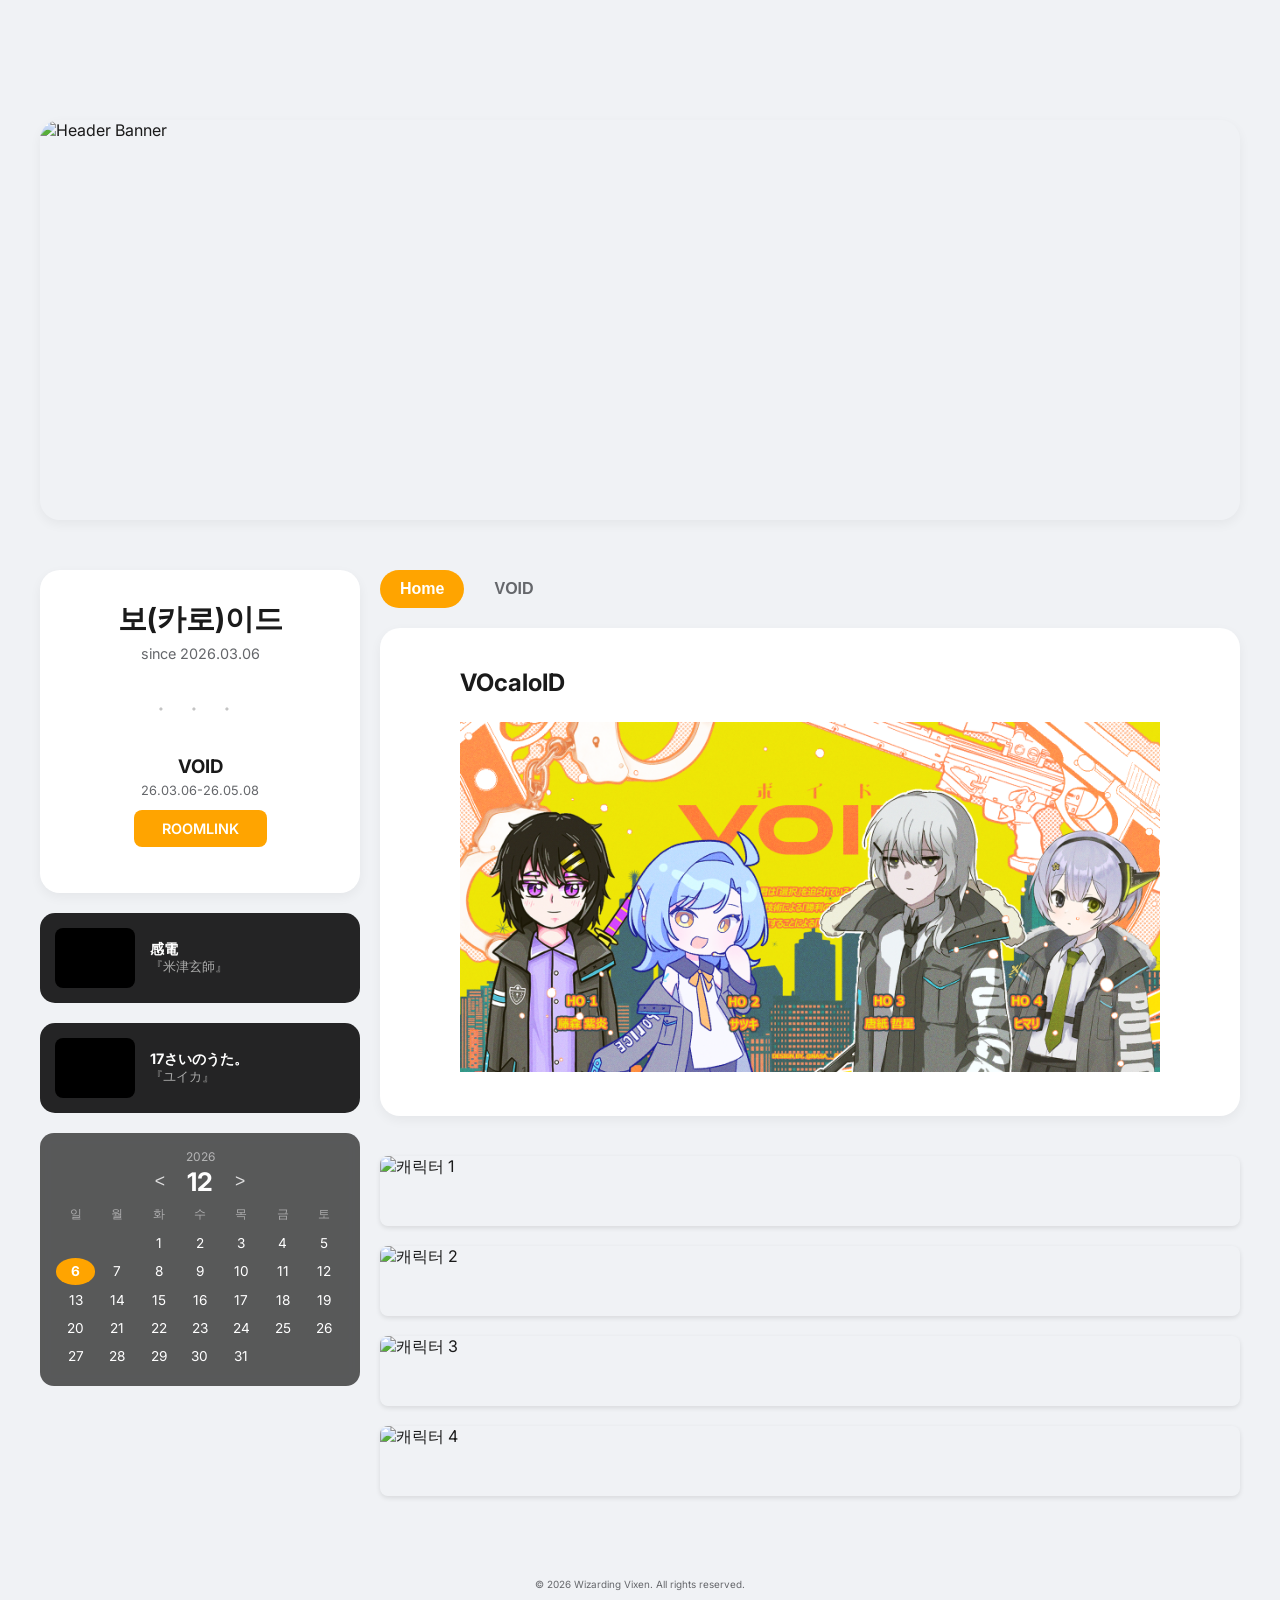
==== commit e39566d0: "최종" ====
--- a/index.html
+++ b/index.html
@@ -60,17 +60,32 @@
             <!-- 유튜브 뮤직 플레이어
                      URL의 영상 ID(AN1RJF55NXI 부분)만 바꾸면 곡 교체 가능
                      예: https://youtu.be/XXXXXXXXXX → XXXXXXXXXX 부분을 복사 -->
+
                 <div class="music-player">
                     <iframe
                         class="youtube-frame"
-                        src="https://www.youtube.com/embed/rOU4YiuaxAM?controls=0&modestbranding=1"
+                        src="https://www.youtube.com/embed/UFQEttrn6CQ?controls=0&modestbranding=1"
                         title="YouTube video player"
                         allowfullscreen>
                     </iframe>
                     <div class="music-info">
                         <!-- 곡 제목과 아티스트명 -->
-                        <div class="music-title">「Hello,world!」</div>
-                        <div class="music-artist">BUMP OF CHICKEN</div>
+                        <div class="music-title">感電</div>
+                        <div class="music-artist">『米津玄師』</div>
+                    </div>
+                </div>
+
+                <div class="music-player">
+                    <iframe
+                        class="youtube-frame"
+                        src="https://www.youtube.com/embed/TLvMXOEXi_k?controls=0&modestbranding=1"
+                        title="YouTube video player"
+                        allowfullscreen>
+                    </iframe>
+                    <div class="music-info">
+                        <!-- 곡 제목과 아티스트명 -->
+                        <div class="music-title">17さいのうた。</div>
+                        <div class="music-artist">『ユイカ』</div>
                     </div>
                 </div>
 
@@ -155,8 +170,16 @@
                                 행 추가: <div class="info-row">...</div> 복사 -->
                             <div class="info-table">
                                 <div class="info-row">
+                                    <span class="info-label">이름</span>
+                                    <span class="info-value">藤森 紫炎</span>
+                                </div>
+                                <div class="info-row">
                                     <span class="info-label">나이</span>
                                     <span class="info-value">22세</span>
+                                </div>
+                                <div class="info-row">
+                                    <span class="info-label">생일</span>
+                                    <span class="info-value">7월 6일</span>
                                 </div>
                                 <div class="info-row">
                                     <span class="info-label">무기</span>
@@ -191,7 +214,7 @@
                         data-color : 차트 색상 (R, G, B)
                         ================================================ -->
                     <div class="stats-wrapper"
-                        data-stats="60, 70, 70, 50, 50, 80, 70, 60"
+                        data-stats="70, 60, 60, 70, 55, 90, 60, 65"
                         data-color="255, 202, 22">
 
                         <!-- 레이더 차트 SVG — 건드리지 않아도 됩니다 -->
@@ -226,11 +249,11 @@
                             </div>
                             <div class="stat-item">
                                 <div class="stat-header"><span>사고</span><span>감정</span></div>
-                                <div class="stat-bar-bg"><div class="stat-bar-fill" style="width:30%;"></div></div>
+                                <div class="stat-bar-bg"><div class="stat-bar-fill" style="width:80%;"></div></div>
                             </div>
                             <div class="stat-item">
                                 <div class="stat-header"><span>판단</span><span>인식</span></div>
-                                <div class="stat-bar-bg"><div class="stat-bar-fill" style="width:70%;"></div></div>
+                                <div class="stat-bar-bg"><div class="stat-bar-fill" style="width:80%;"></div></div>
                             </div>
                         </div>
 
@@ -249,11 +272,11 @@
                 </div>
 
                 <section id="char-ho2" class="content-card">
-                    <h2 style="text-align: center;">후지모리 시엔、 【신입 형사】。</h2>
+                    <h2 style="text-align: center;">사츠키、 【신형 안드로이드】。</h2>
 
                     <p style="text-align: center; color: var(--text-sub); font-style: italic;">
-                        <br>당신은 올해 형사가 된 지 얼마 안 된 신입이다.<br>
-                        이렇게 젊은 나이에 발탁된 것은 굉장히 이례적인 일이다.<br>
+                        <br>당신은 후지모리 시엔의 파트너 로봇이다.<br>
+                        최신형 기능이 갖춰져 있다.<br>
                     </p>
 
                     <div class="divider-dots">• • •</div>
@@ -267,7 +290,7 @@
                                 quote-mark 색상: style="color: ..." 값을 바꾸면 됩니다 -->
                             <div class="char-quote">
                                 <span class="quote-mark" style="color: var(--light-color);">"</span>
-                                <p class="quote-text">처음뵙겠습니다. 시엔입니다.<br>잘 부탁드립니다.</p>
+                                <p class="quote-text">당신의 마음을 잡으러 왔습니다!</p>
                             </div>
 
                             <p><br></p>
@@ -276,25 +299,33 @@
                                 행 추가: <div class="info-row">...</div> 복사 -->
                             <div class="info-table">
                                 <div class="info-row">
-                                    <span class="info-label">나이</span>
-                                    <span class="info-value">22세</span>
+                                    <span class="info-label">이름</span>
+                                    <span class="info-value">サツキ</span>
+                                </div>
+                                <div class="info-row">
+                                    <span class="info-label">외관나이</span>
+                                    <span class="info-value">21세</span>
+                                </div>
+                                <div class="info-row">
+                                    <span class="info-label">생일</span>
+                                    <span class="info-value">5월 1일</span>
                                 </div>
                                 <div class="info-row">
                                     <span class="info-label">무기</span>
-                                    <span class="info-value">전자일본도</span>
+                                    <span class="info-value">샷건</span>
                                 </div>
                                 <div class="info-row">
                                     <span class="info-label">특기</span>
-                                    <span class="info-value">머리 쓰는 것, 검도</span>
+                                    <span class="info-value">컴퓨터 다루기, 노래</span>
                                 </div>
                                 <div class="info-row">
                                     <span class="info-label">특징</span>
-                                    <span class="info-value">예의 바름, 메모를 많이 한다.</span>
+                                    <span class="info-value">모든 인간이 자신의 팬이라고 생각한다.</span>
                                 </div>
                             </div>
 
                             <!-- 탐사자 시트 링크 -->
-                            <a href="https://docs.google.com/spreadsheets/d/1rPTxv049iuMUUKpVDG7vg5rxS5xNHaWBblEH1r87nVk/preview#gid=636004964" 
+                            <a href="https://docs.google.com/spreadsheets/d/1rPTxv049iuMUUKpVDG7vg5rxS5xNHaWBblEH1r87nVk/preview#gid=261607915" 
                             class="link-btn" target="_blank">시트 바로가기</a>
                         </div>
                     </div>
@@ -312,7 +343,7 @@
                         data-color : 차트 색상 (R, G, B)
                         ================================================ -->
                     <div class="stats-wrapper"
-                        data-stats="60, 70, 70, 50, 50, 80, 70, 60"
+                        data-stats="60, 35, 60, 55, 50, 55, 45, 70"
                         data-color="255, 202, 22">
 
                         <!-- 레이더 차트 SVG — 건드리지 않아도 됩니다 -->
@@ -335,23 +366,23 @@
                         <div class="stat-group" style="--bar-color: var(--accent-color);">
                             <h3>Personality</h3>
 
-                            <p style="color: var(--text-sub); font-size: 0.8rem">#친절한 #상냥함 #진지함</p>
+                            <p style="color: var(--text-sub); font-size: 0.8rem">#치대는 #나사빠진 #자칭 아이돌</p>
 
                             <div class="stat-item">
                                 <div class="stat-header"><span>내향</span><span>외향</span></div>
+                                <div class="stat-bar-bg"><div class="stat-bar-fill" style="width:100%;"></div></div>
+                            </div>
+                            <div class="stat-item">
+                                <div class="stat-header"><span>감각</span><span>직관</span></div>
+                                <div class="stat-bar-bg"><div class="stat-bar-fill" style="width:40%;"></div></div>
+                            </div>
+                            <div class="stat-item">
+                                <div class="stat-header"><span>사고</span><span>감정</span></div>
                                 <div class="stat-bar-bg"><div class="stat-bar-fill" style="width:80%;"></div></div>
                             </div>
                             <div class="stat-item">
-                                <div class="stat-header"><span>감각</span><span>직관</span></div>
-                                <div class="stat-bar-bg"><div class="stat-bar-fill" style="width:25%;"></div></div>
-                            </div>
-                            <div class="stat-item">
-                                <div class="stat-header"><span>사고</span><span>감정</span></div>
-                                <div class="stat-bar-bg"><div class="stat-bar-fill" style="width:30%;"></div></div>
-                            </div>
-                            <div class="stat-item">
                                 <div class="stat-header"><span>판단</span><span>인식</span></div>
-                                <div class="stat-bar-bg"><div class="stat-bar-fill" style="width:70%;"></div></div>
+                                <div class="stat-bar-bg"><div class="stat-bar-fill" style="width:60%;"></div></div>
                             </div>
                         </div>
 
@@ -371,11 +402,11 @@
                 <!-- /char-ho3 -->
 
                 <section id="char-ho3" class="content-card">
-                    <h2 style="text-align: center;">후지모리 시엔、 【신입 형사】。</h2>
+                    <h2 style="text-align: center;">카라키미 텟세이、 【형사】。</h2>
 
                     <p style="text-align: center; color: var(--text-sub); font-style: italic;">
-                        <br>당신은 올해 형사가 된 지 얼마 안 된 신입이다.<br>
-                        이렇게 젊은 나이에 발탁된 것은 굉장히 이례적인 일이다.<br>
+                        <br>당신은 다른 부서에서 이동해 온 형사다.<br>
+                        지금까지 온갖 사건을 해결해 왔을 것이다.<br>
                     </p>
 
                     <div class="divider-dots">• • •</div>
@@ -389,7 +420,7 @@
                                 quote-mark 색상: style="color: ..." 값을 바꾸면 됩니다 -->
                             <div class="char-quote">
                                 <span class="quote-mark" style="color: var(--light-color);">"</span>
-                                <p class="quote-text">처음뵙겠습니다. 시엔입니다.<br>잘 부탁드립니다.</p>
+                                <p class="quote-text">중요한 건 요령이지.</p>
                             </div>
 
                             <p><br></p>
@@ -398,25 +429,33 @@
                                 행 추가: <div class="info-row">...</div> 복사 -->
                             <div class="info-table">
                                 <div class="info-row">
+                                    <span class="info-label">이름</span>
+                                    <span class="info-value">唐紙 哲星</span>
+                                </div>
+                                <div class="info-row">
                                     <span class="info-label">나이</span>
-                                    <span class="info-value">22세</span>
+                                    <span class="info-value">32세</span>
+                                </div>
+                                <div class="info-row">
+                                    <span class="info-label">생일</span>
+                                    <span class="info-value">8월 7일</span>
                                 </div>
                                 <div class="info-row">
                                     <span class="info-label">무기</span>
-                                    <span class="info-value">전자일본도</span>
+                                    <span class="info-value">서브머신건</span>
                                 </div>
                                 <div class="info-row">
                                     <span class="info-label">특기</span>
-                                    <span class="info-value">머리 쓰는 것, 검도</span>
+                                    <span class="info-value">자료조사, 언변술</span>
                                 </div>
                                 <div class="info-row">
                                     <span class="info-label">특징</span>
-                                    <span class="info-value">예의 바름, 메모를 많이 한다.</span>
+                                    <span class="info-value">본인의 파트너를 쓰다듬는 습관이 있다.</span>
                                 </div>
                             </div>
 
                             <!-- 탐사자 시트 링크 -->
-                            <a href="https://docs.google.com/spreadsheets/d/1rPTxv049iuMUUKpVDG7vg5rxS5xNHaWBblEH1r87nVk/preview#gid=636004964" 
+                            <a href="https://docs.google.com/spreadsheets/d/1rPTxv049iuMUUKpVDG7vg5rxS5xNHaWBblEH1r87nVk/preview#gid=1834082172" 
                             class="link-btn" target="_blank">시트 바로가기</a>
                         </div>
                     </div>
@@ -434,7 +473,7 @@
                         data-color : 차트 색상 (R, G, B)
                         ================================================ -->
                     <div class="stats-wrapper"
-                        data-stats="60, 70, 70, 50, 50, 80, 70, 60"
+                        data-stats="70, 45, 60, 60, 55, 55, 80, 65"
                         data-color="255, 202, 22">
 
                         <!-- 레이더 차트 SVG — 건드리지 않아도 됩니다 -->
@@ -457,11 +496,11 @@
                         <div class="stat-group" style="--bar-color: var(--accent-color);">
                             <h3>Personality</h3>
 
-                            <p style="color: var(--text-sub); font-size: 0.8rem">#친절한 #상냥함 #진지함</p>
+                            <p style="color: var(--text-sub); font-size: 0.8rem">#느긋한 #장난스런 #친근한</p>
 
                             <div class="stat-item">
                                 <div class="stat-header"><span>내향</span><span>외향</span></div>
-                                <div class="stat-bar-bg"><div class="stat-bar-fill" style="width:80%;"></div></div>
+                                <div class="stat-bar-bg"><div class="stat-bar-fill" style="width:60%;"></div></div>
                             </div>
                             <div class="stat-item">
                                 <div class="stat-header"><span>감각</span><span>직관</span></div>
@@ -473,7 +512,7 @@
                             </div>
                             <div class="stat-item">
                                 <div class="stat-header"><span>판단</span><span>인식</span></div>
-                                <div class="stat-bar-bg"><div class="stat-bar-fill" style="width:70%;"></div></div>
+                                <div class="stat-bar-bg"><div class="stat-bar-fill" style="width:65%;"></div></div>
                             </div>
                         </div>
 
@@ -489,11 +528,11 @@
                 </div>
 
                 <section id="char-ho4" class="content-card">
-                    <h2 style="text-align: center;">후지모리 시엔、 【신입 형사】。</h2>
+                    <h2 style="text-align: center;">히마리、 【구형 안드로이드】。</h2>
 
                     <p style="text-align: center; color: var(--text-sub); font-style: italic;">
-                        <br>당신은 올해 형사가 된 지 얼마 안 된 신입이다.<br>
-                        이렇게 젊은 나이에 발탁된 것은 굉장히 이례적인 일이다.<br>
+                        <br>당신은 카라카미 텟세이의 파트너 로봇이다.<br>
+                        그를 신뢰하며, 그의 파트너 안드로이드로서 지원해 왔다.<br>
                     </p>
 
                     <div class="divider-dots">• • •</div>
@@ -507,7 +546,7 @@
                                 quote-mark 색상: style="color: ..." 값을 바꾸면 됩니다 -->
                             <div class="char-quote">
                                 <span class="quote-mark" style="color: var(--light-color);">"</span>
-                                <p class="quote-text">처음뵙겠습니다. 시엔입니다.<br>잘 부탁드립니다.</p>
+                                <p class="quote-text">당신의 주장이 옳을 확률은 「99.65%<br>…라고 생각해요.</p>
                             </div>
 
                             <p><br></p>
@@ -516,25 +555,33 @@
                                 행 추가: <div class="info-row">...</div> 복사 -->
                             <div class="info-table">
                                 <div class="info-row">
-                                    <span class="info-label">나이</span>
-                                    <span class="info-value">22세</span>
+                                    <span class="info-label">이름</span>
+                                    <span class="info-value">ヒマリ</span>
+                                </div>
+                                <div class="info-row">
+                                    <span class="info-label">외관나이</span>
+                                    <span class="info-value">15세</span>
+                                </div>
+                                <div class="info-row">
+                                    <span class="info-label">생일</span>
+                                    <span class="info-value">1월 30일</span>
                                 </div>
                                 <div class="info-row">
                                     <span class="info-label">무기</span>
-                                    <span class="info-value">전자일본도</span>
+                                    <span class="info-value">쌍권총</span>
                                 </div>
                                 <div class="info-row">
                                     <span class="info-label">특기</span>
-                                    <span class="info-value">머리 쓰는 것, 검도</span>
+                                    <span class="info-value">사격, 노래</span>
                                 </div>
                                 <div class="info-row">
                                     <span class="info-label">특징</span>
-                                    <span class="info-value">예의 바름, 메모를 많이 한다.</span>
+                                    <span class="info-value">보카로등 서브컬쳐 데이터가 내장되어 있다.</span>
                                 </div>
                             </div>
 
                             <!-- 탐사자 시트 링크 -->
-                            <a href="https://docs.google.com/spreadsheets/d/1rPTxv049iuMUUKpVDG7vg5rxS5xNHaWBblEH1r87nVk/preview#gid=636004964" 
+                            <a href="https://docs.google.com/spreadsheets/d/1rPTxv049iuMUUKpVDG7vg5rxS5xNHaWBblEH1r87nVk/preview#gid=2066341147" 
                             class="link-btn" target="_blank">시트 바로가기</a>
                         </div>
                     </div>
@@ -552,7 +599,7 @@
                         data-color : 차트 색상 (R, G, B)
                         ================================================ -->
                     <div class="stats-wrapper"
-                        data-stats="60, 70, 70, 50, 50, 80, 70, 60"
+                        data-stats="60, 35, 55, 75, 70, 60, 55, 60"
                         data-color="255, 202, 22">
 
                         <!-- 레이더 차트 SVG — 건드리지 않아도 됩니다 -->
@@ -575,23 +622,23 @@
                         <div class="stat-group" style="--bar-color: var(--accent-color);">
                             <h3>Personality</h3>
 
-                            <p style="color: var(--text-sub); font-size: 0.8rem">#친절한 #상냥함 #진지함</p>
+                            <p style="color: var(--text-sub); font-size: 0.8rem">#순종적인 #정직한 #분석적인</p>
 
                             <div class="stat-item">
                                 <div class="stat-header"><span>내향</span><span>외향</span></div>
-                                <div class="stat-bar-bg"><div class="stat-bar-fill" style="width:80%;"></div></div>
+                                <div class="stat-bar-bg"><div class="stat-bar-fill" style="width:75%;"></div></div>
                             </div>
                             <div class="stat-item">
                                 <div class="stat-header"><span>감각</span><span>직관</span></div>
-                                <div class="stat-bar-bg"><div class="stat-bar-fill" style="width:25%;"></div></div>
+                                <div class="stat-bar-bg"><div class="stat-bar-fill" style="width:65%;"></div></div>
                             </div>
                             <div class="stat-item">
                                 <div class="stat-header"><span>사고</span><span>감정</span></div>
-                                <div class="stat-bar-bg"><div class="stat-bar-fill" style="width:30%;"></div></div>
+                                <div class="stat-bar-bg"><div class="stat-bar-fill" style="width:65%;"></div></div>
                             </div>
                             <div class="stat-item">
                                 <div class="stat-header"><span>판단</span><span>인식</span></div>
-                                <div class="stat-bar-bg"><div class="stat-bar-fill" style="width:70%;"></div></div>
+                                <div class="stat-bar-bg"><div class="stat-bar-fill" style="width:40%;"></div></div>
                             </div>
                         </div>
 
@@ -601,9 +648,7 @@
                     <p><br><br></p>
 
                 </section>
-                
                 <!-- /char-ho4 -->
-            </section>
 
             <!-- ====================================================
                  [탭] scenario name — 로그 백업
@@ -670,7 +715,6 @@
 
                 <p><br>공개<br><br></p>
 
-
                 <details> <summary>HO12 페어도입</summary>
                     <div class="details-content" data-file="logs\introHO12.txt"></div>
                 </details>
@@ -686,6 +730,238 @@
 
             </section>
 
+            <!-- 1일차 조사 -->
+            <section scenario="VOID" class="log-card">
+                <h2>1일차</h2>
+
+                <p><br></p>
+
+                <details> <summary>1일차 조사</summary>
+                    <div class="details-content" data-file="logs\Day1.txt"></div>
+                </details>
+                
+
+                <div class="divider-dots">• • •</div>
+
+                <p>개인진행<br><br></p>
+
+                <details> <summary>HO1 개인진행</summary>
+                    <div class="details-content" data-file="logs\HO1_1.txt"></div>
+                </details>
+
+                <details> <summary>HO2 개인진행</summary>
+                    <div class="details-content" data-file="logs\HO2_1.txt"></div>
+                </details>
+
+                <details> <summary>HO3 개인진행</summary>
+                    <div class="details-content" data-file="logs\HO3_1.txt"></div>
+                </details>
+                
+                <details> <summary>HO4 개인진행</summary>
+                    <div class="details-content" data-file="logs\HO4_1.txt"></div>
+                </details>
+
+
+            </section>
+
+            <!-- 2일차 조사 -->
+            <section scenario="VOID" class="log-card">
+                <h2>2일차</h2>
+
+                <p><br></p>
+
+                <details> <summary>2일차 조사</summary>
+                    <div class="details-content" data-file="logs\Day2.txt"></div>
+                </details>
+
+                <div class="divider-dots">• • •</div>
+
+                <p>개인진행<br><br></p>
+
+                <details> <summary>HO1 개인진행</summary>
+                    <div class="details-content" data-file="logs\HO1_2.txt"></div>
+                </details>
+
+                <details> <summary>HO2 개인진행</summary>
+                    <div class="details-content" data-file="logs\HO2_2.txt"></div>
+                </details>
+
+                <details> <summary>HO3 개인진행</summary>
+                    <div class="details-content" data-file="logs\HO3_2.txt"></div>
+                </details>
+                
+                <details> <summary>HO4 개인진행</summary>
+                    <div class="details-content" data-file="logs\HO4_2.txt"></div>
+                </details>
+
+
+            </section>
+
+
+            <!-- 3일차 조사 -->
+            <section scenario="VOID" class="log-card">
+                <h2>3일차</h2>
+
+                <p><br></p>
+
+                <details> <summary>3일차 조사</summary>
+                    <div class="details-content" data-file="logs\Day3_1.txt"></div>
+                </details>
+
+                <details> <summary>빌딩 화재 사건</summary>
+                    <div class="details-content" data-file="logs\Day3_2.txt"></div>
+                </details>
+
+                <details> <summary>회식</summary>
+                    <div class="details-content" data-file="logs\Day3_3.txt"></div>
+                </details>
+
+                <div class="divider-dots">• • •</div>
+
+                <p>개인진행<br><br></p>
+
+                <details> <summary>HO2 개인진행</summary>
+                    <div class="details-content" data-file="logs\HO2_3.txt"></div>
+                </details>
+
+                <details> <summary>HO3 개인진행</summary>
+                    <div class="details-content" data-file="logs\HO3_3.txt"></div>
+                </details>
+                
+                <details> <summary>HO4 개인진행</summary>
+                    <div class="details-content" data-file="logs\HO4_3.txt"></div>
+                </details>
+
+            </section>
+
+            <!-- 새로운 사건 -->
+            <section scenario="VOID" class="log-card">
+                <h2>후반부 도입</h2>
+
+                <p><br></p>
+
+                <details> <summary>새로운 사건</summary>
+                    <div class="details-content" data-file="logs\NewCase.txt"></div>
+                </details>
+
+                <details> <summary>후반부 HO12 페어도입</summary>
+                    <div class="details-content" data-file="logs\NewCaseHO12.txt"></div>
+                </details>
+
+                <details> <summary>후반부 HO34 페어도입</summary>
+                    <div class="details-content" data-file="logs\NewCaseHO34.txt"></div>
+                </details>
+
+            </section>
+
+            <!-- 후반부 -->
+            <section scenario="VOID" class="log-card">
+                <h2>후반부</h2>
+
+                <p><br>단체진행<br><br></p>
+
+                <details> <summary>스패로우</summary>
+                    <div class="details-content" data-file="logs\Ch2_1.txt"></div>
+                </details>
+
+                <details> <summary>아리마 신지의 본거지</summary>
+                    <div class="details-content" data-file="logs\Ch2_2.txt"></div>
+                </details>
+
+                <details> <summary>마지막 날</summary>
+                    <div class="details-content" data-file="logs\Ch2_3.txt"></div>
+                </details>
+
+                <p>개인진행<br><br></p>
+
+                <details> <summary>HO1 개인진행</summary>
+                    <div class="details-content" data-file="logs\HO1_2.txt"></div>
+                </details>
+
+                <details> <summary>HO2 개인진행</summary>
+                    <div class="details-content" data-file="logs\HO2_2.txt"></div>
+                </details>
+
+                <details> <summary>HO3 개인진행</summary>
+                    <div class="details-content" data-file="logs\HO3_2.txt"></div>
+                </details>
+                
+                <details> <summary>HO4 개인진행</summary>
+                    <div class="details-content" data-file="logs\HO4_2.txt"></div>
+                </details>
+
+            </section>
+
+            <!-- 에필로그 -->
+            <section scenario="VOID" class="log-card">
+             <h2>에필로그</h2>
+
+                <p><br>개인<br><br></p>
+
+                <details> <summary>HO1 에필로그</summary>
+                    <div class="details-content" data-file="logs\EpHO1.txt"></div>
+                </details>
+
+                <details> <summary>HO2 에필로그</summary>
+                    <div class="details-content" data-file="logs\EpHO2.txt"></div>
+                </details>
+
+                <details> <summary>HO3 에필로그</summary>
+                    <div class="details-content" data-file="logs\EpHO3.txt"></div>
+                </details>
+                
+                <details> <summary>HO4 에필로그</summary>
+                    <div class="details-content" data-file="logs\EpHO4.txt"></div>
+                </details>
+
+                <div class="divider-dots">• • •</div>
+
+                <p><br>페어<br><br></p>
+
+                <details> <summary>HO12 페어 에필로그</summary>
+                    <div class="details-content" data-file="logs\EpHO12.txt"></div>
+                </details>
+
+                <details> <summary>HO34 페어 에필로그</summary>
+                    <div class="details-content" data-file="logs\EpHO34.txt"></div>
+                </details>
+
+                <p><br>페어<br><br></p>
+
+
+                <details> <summary>엔딩</summary>
+                    <div class="details-content" data-file="logs\EndingA.txt"></div>
+                </details>
+
+            </section>
+
+            <!-- 외전 -->
+            <section scenario="VOID" class="log-card">
+                <h2>Alternate Universe</h2>
+    
+                    <p><br></p>
+    
+                    <details> <summary>히마리 > 지원을 부른다</summary>
+                        <div class="details-content" data-file="logs\Au1.txt"></div>
+                    </details>
+    
+                    <details> <summary>사츠키 > 가족의 손을 잡는다</summary>
+                        <div class="details-content" data-file="logs\Au2.txt"></div>
+                    </details>
+
+                    <details> <summary>후지모리 시엔 > 쿠로다 야시로를 살리지 않는다</summary>
+                        <div class="details-content" data-file="logs\Au3.txt"></div>
+                    </details>
+
+                    <details> <summary>카라카미 텟세이 > 스패로우 리더제의를 거절한다</summary>
+                        <div class="details-content" data-file="logs\Au4.txt"></div>
+                    </details>
+
+                    <details> <summary>히마리> 경시청을 선택한다</summary>
+                        <div class="details-content" data-file="logs\Au5.txt"></div>
+                    </details>
+
+            </section>
 
         </main>
         <!-- /main-content -->
@@ -836,12 +1112,16 @@
         "아오키 레이토" : "#3f51b5",
         "쿠로다 야시로" : "#3c4041",
         "키우미 나츠오" : "#ffc107",
+        "아리마 나츠오" : "#ffc107",
+        "아리마 신지" : "#ffeb3b",
         "쿄우" : "#ffffff",
         "시라세 쿄우가" : "#ffffff",
         "이치하" : "#ff57e9",
         "레미" : "#783ebe",
         "코코로" : "#ffffff",
-        "시라세 코코로" : "#ffffff"
+        "시라세 코코로" : "#ffffff",
+        "니토" : "#00bcd4",
+        "리토" : "#ff42c3"
         };
         
         const containers = document.querySelectorAll('.details-content');
@@ -863,6 +1143,7 @@
                 let html = "";
 
                 lines.forEach(line => {
+                    const tag = line.match(/^\[.*?\]/)?.[0] || ""; // [main], [system] 등 태그 추출
                     const cleanLine = line.replace(/^.*?\[.*?\]\s*/, ''); // [main] 등 태그 제거
 
                     const dividerIndex = cleanLine.indexOf(':'); // 줄에서 첫 번째 ":" 위치 찾기
@@ -872,12 +1153,24 @@
                         const content = cleanLine.substring(dividerIndex + 1).trim();
                         
                         if (name && content) { // 이름과 내용이 둘 다 존재할 때만 추가
-                            if (name == "GM") {
+                            if (name == "GM" || name == "타임 스태프" || name=="진행도") { // GM 대사는 이름 없이 전체 회색으로 표시
                                 html += `<div class="log-item">
                                     <span class="narration">${content}</span>
                                 </div>`;
-                            }
-                            else {
+                            } else if (name == "기계음" || name == "기계 음성") { // 기계 메시지는 파란색으로 표시
+                                html += `<div class="log-item">
+                                    <span class="device-msg">${content}</span>
+                                </div>`;
+                            } else if (name == "system") {                         // 시스템 메시지는 회색으로 표시
+                                html += `<div class="log-item">
+                                    <span class="system-msg">${content}</span>
+                                </div>`;
+                            } else if (tag.includes("비밀")) {      // 비밀채팅의 경우 채팅 내용을 회색으로 표시
+                                html += `<div class="log-item">
+                                    <b class="log-name" style="color:${charColors[name] || '#636363'}">${name} (비밀채팅)</b>
+                                    <span class="secret-msg">${content}</span>
+                                </div>`;
+                            } else { // 그 외 캐릭터 대사는 이름과 내용으로 구분하여 표시
                                 html += `<div class="log-item">
                                     <b class="log-name" style="color:${charColors[name] || '#636363'}">${name}</b>
                                     <span class="msg-text">${content}</span>
@@ -931,8 +1224,15 @@
     function buildCalendar() {
         // ↓ 일정을 여기에 추가하세요
         const events = {
-            "2026-05-14": ["세션 3", "20:00"],
-            "2026-05-28": ["세션 4", "20:00"]
+            "2026-01-30": ["히마리 생일", "하루 종일"],
+            "2026-05-01": ["사츠키 생일", "하루 종일"],
+            "2026-05-08": ["엔딩일", "00:00"],
+            "2026-06-10": ["카라카미 텟세이 생일", "하루 종일"],
+            "2026-07-06": ["후지모리 시엔 생일", "하루 종일"],
+            "2027-01-30": ["히마리 생일", "하루 종일"],
+            "2027-05-01": ["사츠키 생일", "하루 종일"],
+            "2027-06-10": ["카라카미 텟세이 생일", "하루 종일"],
+            "2027-07-06": ["후지모리 시엔 생일", "하루 종일"]
         };
 
         const el = document.getElementById('calendar');
--- a/style.css
+++ b/style.css
@@ -576,6 +576,14 @@
     word-break: break-all;
 }
 
+/* 개인 메시지 */
+.secret-msg {
+    color: #787878;
+    font-size: 0.9rem;
+    line-height: 1.5;
+    word-break: break-all;
+}
+
 /* 나레이션 */
 .narration {
     font-style: italic;
@@ -586,6 +594,26 @@
     text-align: center;
 }
 
+/* 시스템 메시지 */
+.system-msg {
+    font-weight: 600;
+    color: #787878;
+    font-size: 0.9rem;
+    line-height: 1.5;
+    word-break: break-all;
+    text-align: center;
+}
+
+/* 기계음성 연출 */
+.device-msg {
+    font-family: 'Courier New', monospace;
+    color: #0da1f6;
+    font-weight: 550;
+    font-size: 0.9rem;
+    line-height: 1.5;
+    word-break: break-all;
+    text-align: center;
+}
 
 /* =========================================
    8. NPC 관계 카드
